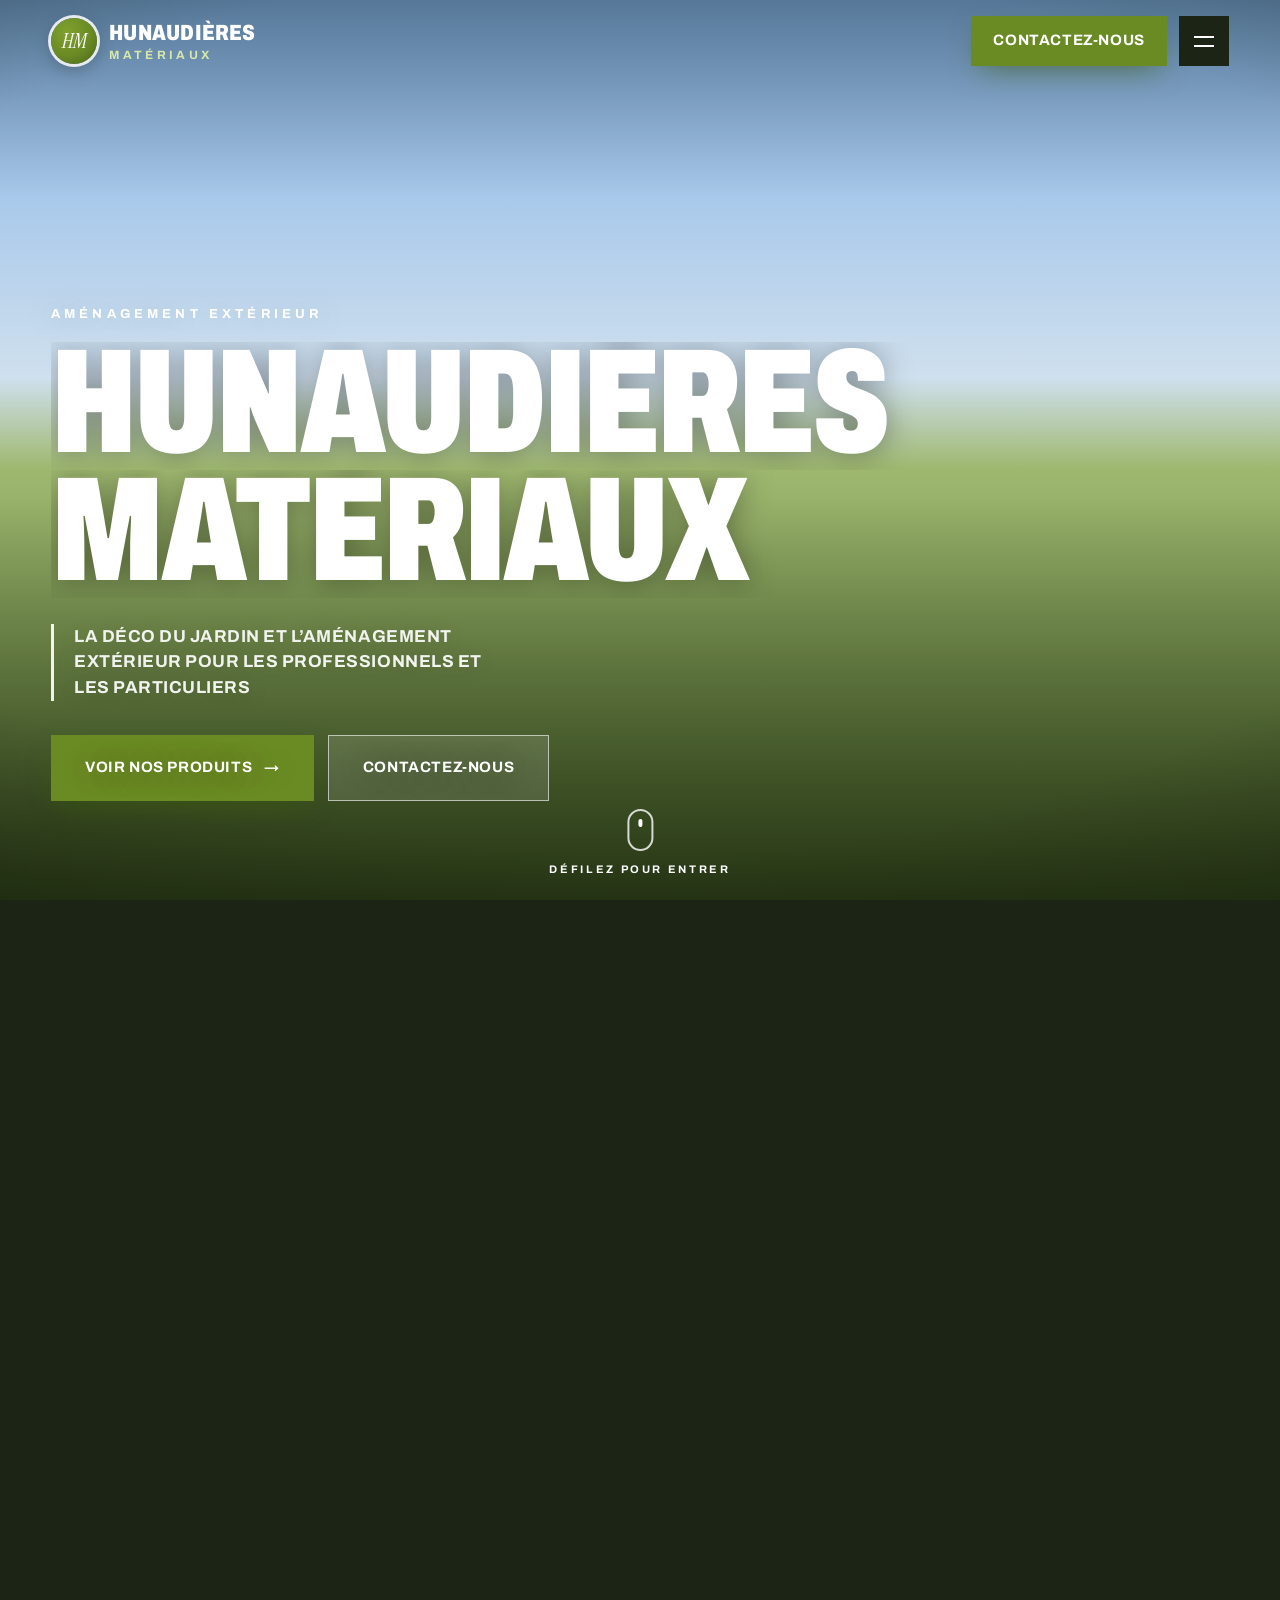
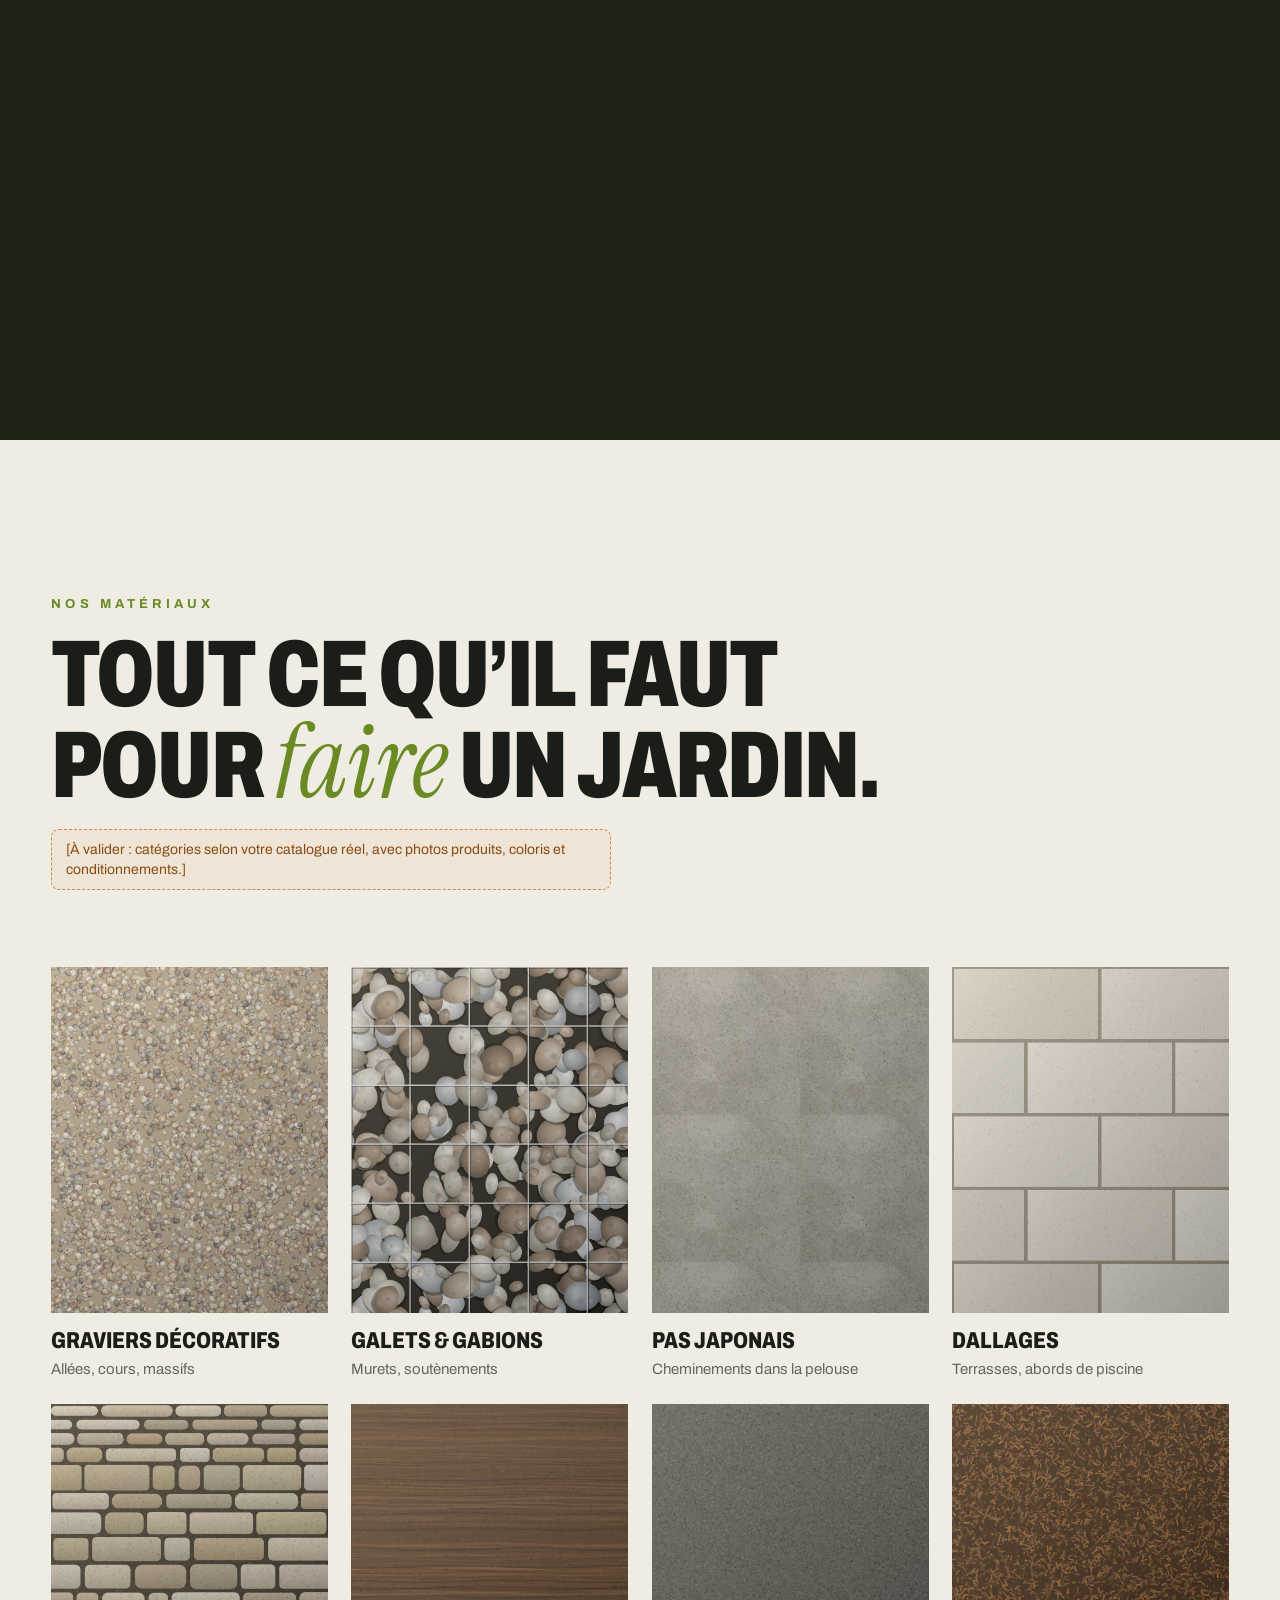
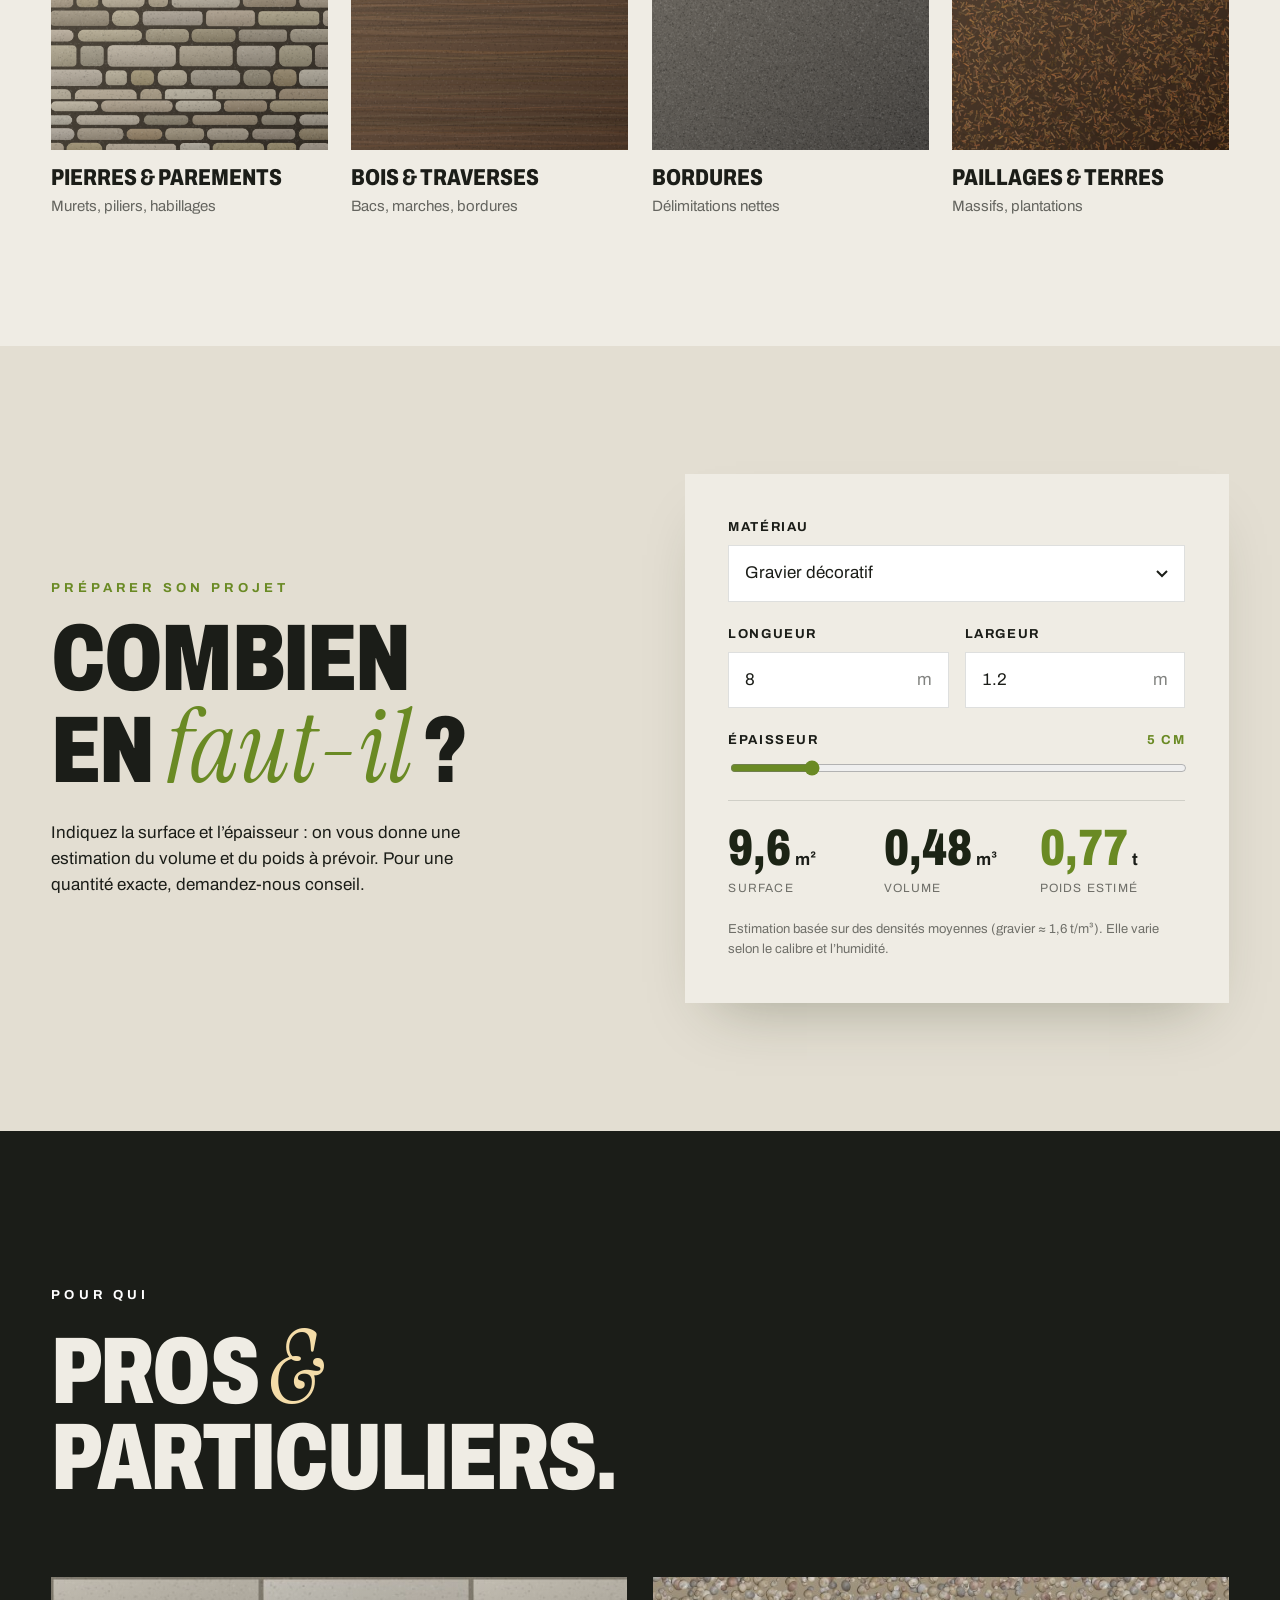
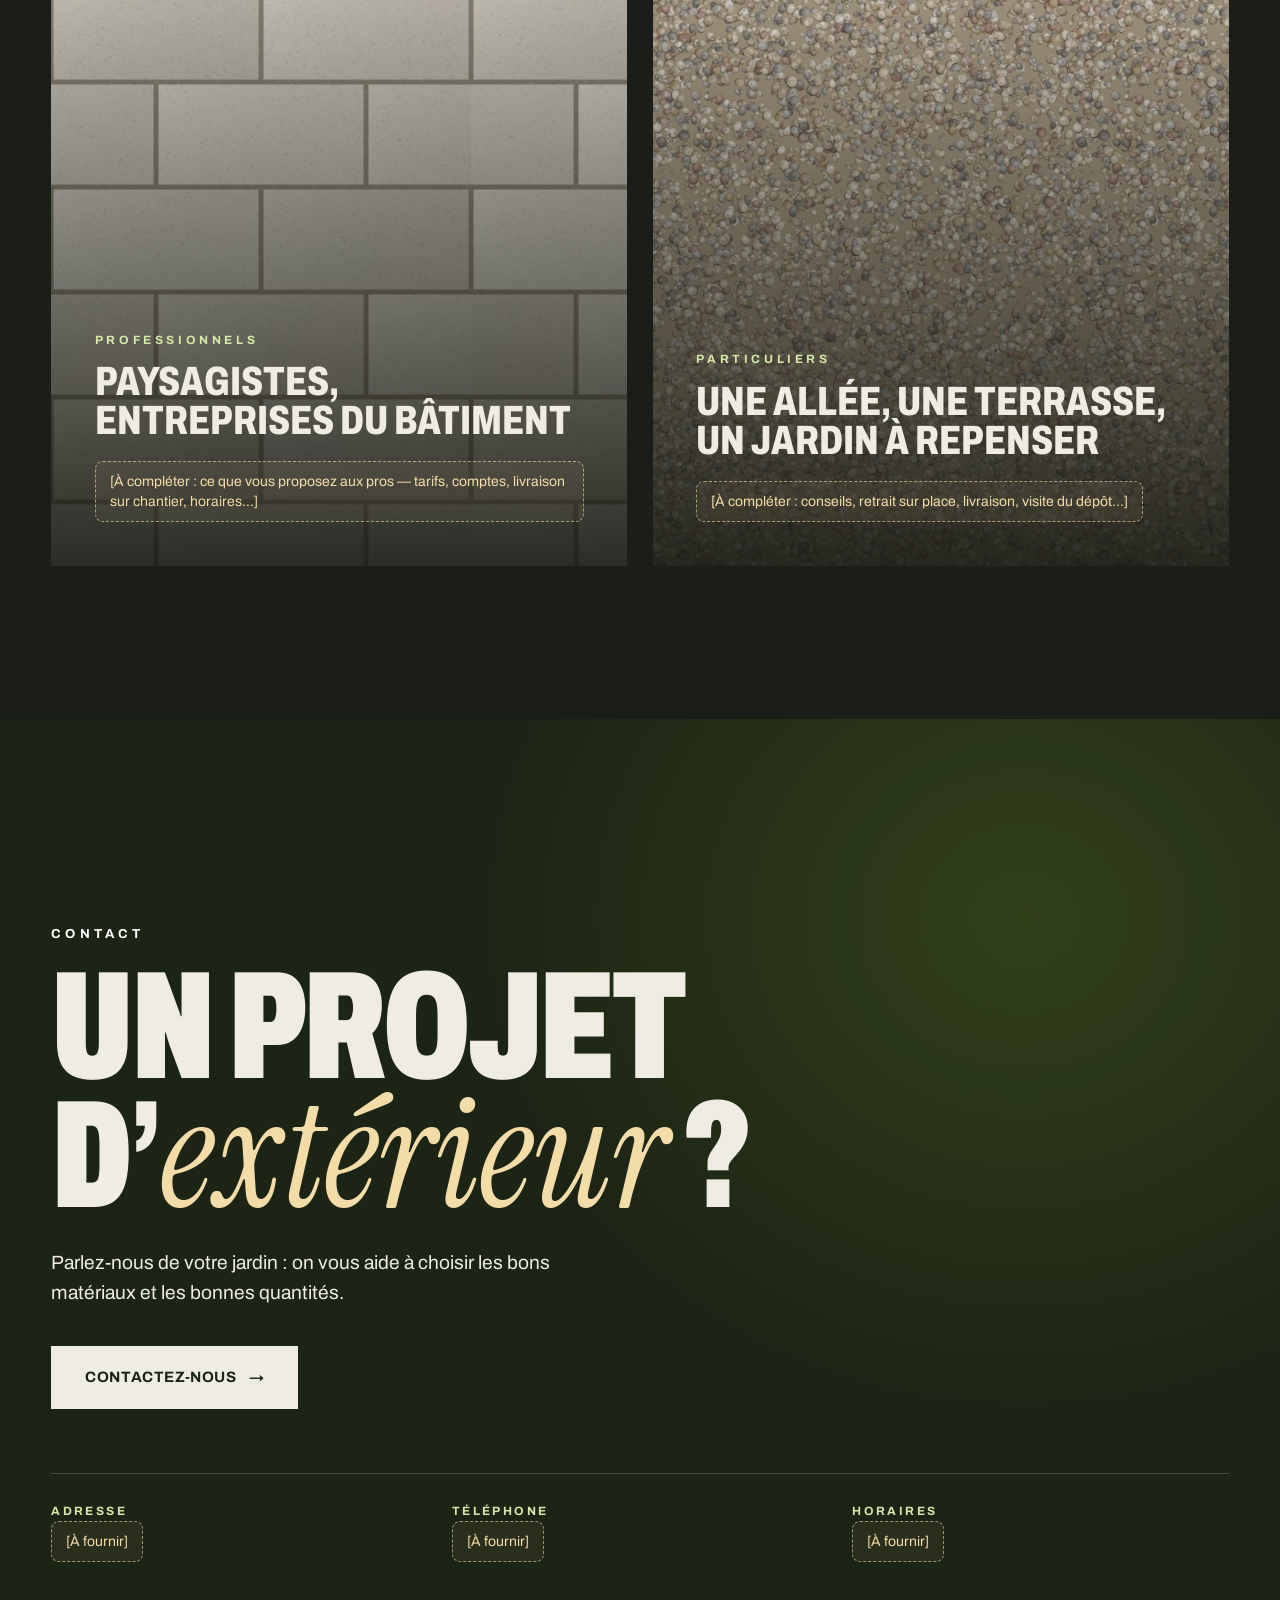
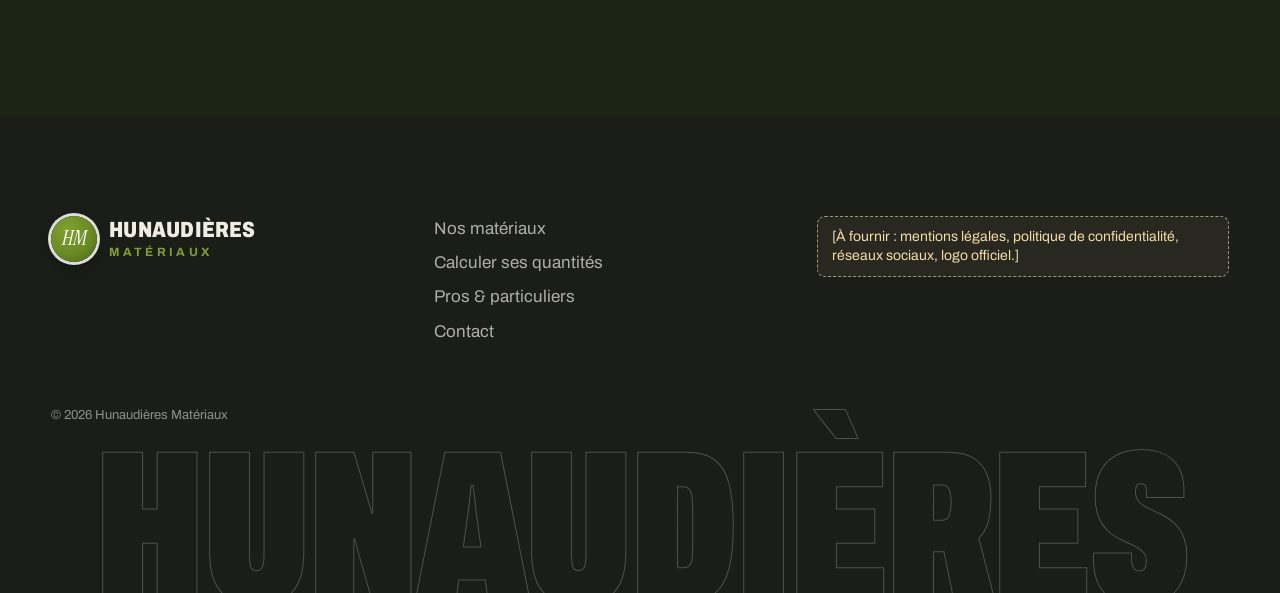
==== hunaudieres/index.html @ 4d4700d2 "Site Hunaudières Matériaux : jardin 3D que l'on traverse au défilement Page d'accueil statique avec " ====
<!doctype html>
<html lang="fr">
<head>
  <meta charset="utf-8">
  <meta name="viewport" content="width=device-width, initial-scale=1">
  <title>Hunaudières Matériaux — Déco du jardin et aménagement extérieur</title>
  <meta name="description" content="Hunaudières Matériaux : la déco du jardin et l’aménagement extérieur pour les professionnels et les particuliers.">
  <meta name="theme-color" content="#1c2415">
  <link rel="preconnect" href="https://fonts.googleapis.com">
  <link rel="preconnect" href="https://fonts.gstatic.com" crossorigin>
  <link href="https://fonts.googleapis.com/css2?family=Archivo:wdth,wght@62..125,300..900&family=Instrument+Serif:ital@0;1&display=swap" rel="stylesheet">
  <link rel="stylesheet" href="assets/css/style.css">
  <script>document.documentElement.classList.add("js")</script>
</head>
<body>
  <a class="skip" href="#produits">Aller au contenu</a>

  <!-- ============ EN-TÊTE ============ -->
  <header class="header" data-header>
    <a class="brand" href="#top" aria-label="Hunaudières Matériaux, accueil">
      <span class="brand-mono" aria-hidden="true">HM</span>
      <span class="brand-text"><strong>Hunaudières</strong><span>Matériaux</span></span>
    </a>
    <div class="header-actions">
      <a class="btn btn-green header-cta" href="#contact">Contactez-nous</a>
      <button class="burger" aria-expanded="false" aria-controls="menu" data-burger>
        <span></span><span></span><span class="sr-only">Menu</span>
      </button>
    </div>
  </header>

  <nav class="menu" id="menu" aria-label="Menu principal" data-menu>
    <ol>
      <li><a href="#top"><span>01</span>Le jardin</a></li>
      <li><a href="#produits"><span>02</span>Nos matériaux</a></li>
      <li><a href="#calcul"><span>03</span>Calculer ses quantités</a></li>
      <li><a href="#pour-qui"><span>04</span>Pros &amp; particuliers</a></li>
      <li><a href="#contact"><span>05</span>Contact</a></li>
    </ol>
  </nav>

  <main>
    <!-- ============ LE JARDIN (défilement = on avance dans l'image) ============ -->
    <section class="journey" id="top" data-journey>
      <div class="journey-sticky">
        <canvas class="garden" data-garden aria-label="Jardin en 3D : une allée en pas japonais traverse une haie, longe des gabions et mène à une terrasse en dallage."></canvas>
        <div class="garden-fallback" aria-hidden="true"></div>
        <div class="vignette" aria-hidden="true"></div>

        <!-- Accroche -->
        <div class="chapter chapter-hero" data-chapter data-from="0" data-to=".1">
          <p class="eyebrow">Aménagement extérieur</p>
          <h1 class="hero-title">
            <span class="ht-line"><span>Hunaudières</span></span>
            <span class="ht-line"><span>Matériaux</span></span>
          </h1>
          <p class="hero-sub">La déco du jardin et l’aménagement extérieur pour les professionnels et les particuliers</p>
          <div class="hero-actions">
            <a class="btn btn-green btn-lg" href="#produits">Voir nos produits <span aria-hidden="true">→</span></a>
            <a class="btn btn-glass btn-lg" href="#contact">Contactez-nous</a>
          </div>
        </div>

        <div class="chapter chapter-enter" data-chapter data-from=".13" data-to=".27" aria-hidden="true">
          <p class="enter-word">Entrez<em>dans le jardin</em></p>
        </div>

        <div class="chapter chapter-card" data-chapter data-from=".31" data-to=".43">
          <p class="chapter-num">01 — Sous vos pas</p>
          <h2>Pas japonais <em>&amp;</em> graviers</h2>
          <p>Une allée qui dessine le jardin, posée pierre après pierre sur un lit de gravier clair.</p>
        </div>

        <div class="chapter chapter-card chapter-right" data-chapter data-from=".47" data-to=".59">
          <p class="chapter-num">02 — Pour structurer</p>
          <h2>Gabions <em>&amp;</em> galets</h2>
          <p>Murets, soutènements, séparations : la pierre en cage, brute et graphique.</p>
        </div>

        <div class="chapter chapter-card" data-chapter data-from=".63" data-to=".75">
          <p class="chapter-num">03 — Pour la chaleur</p>
          <h2>Bois <em>&amp;</em> traverses</h2>
          <p>Bacs surélevés, marches, bordures : le bois apporte sa matière au végétal.</p>
        </div>

        <div class="chapter chapter-card chapter-right" data-chapter data-from=".78" data-to=".87">
          <p class="chapter-num">04 — Pour les finitions</p>
          <h2>Bordures <em>&amp;</em> délimitations</h2>
          <p>Des lignes nettes entre l’allée, la pelouse et les massifs.</p>
        </div>

        <div class="chapter chapter-final" data-chapter data-from=".91" data-to="1.01">
          <p class="chapter-num">05 — Pour recevoir</p>
          <h2>Dallages <em>&amp;</em> terrasses</h2>
          <p>De la première pierre à la dernière dalle, tout votre extérieur au même endroit.</p>
          <div class="hero-actions">
            <a class="btn btn-green btn-lg" href="#produits">Voir nos produits <span aria-hidden="true">→</span></a>
            <a class="btn btn-glass btn-lg" href="#contact">Contactez-nous</a>
          </div>
        </div>

        <!-- Repères de progression -->
        <div class="walk" aria-hidden="true">
          <div class="walk-meter"><span data-meters>0</span> m</div>
          <div class="walk-label">parcourus dans l’allée</div>
        </div>
        <ol class="rail" aria-hidden="true">
          <li data-rail=".05">Entrée</li>
          <li data-rail=".37">Allée</li>
          <li data-rail=".53">Gabions</li>
          <li data-rail=".69">Bois</li>
          <li data-rail=".83">Bordures</li>
          <li data-rail=".96">Terrasse</li>
        </ol>
        <div class="scroll-cue" data-cue aria-hidden="true"><span></span>Défilez pour entrer</div>
        <div class="loader" aria-hidden="true"><span class="brand-mono">HM</span></div>
      </div>
    </section>

    <!-- ============ PRODUITS ============ -->
    <section class="products" id="produits">
      <div class="wrap">
        <header class="section-head">
          <p class="eyebrow eyebrow-dark reveal">Nos matériaux</p>
          <h2 class="section-title reveal">Tout ce qu’il faut<br>pour <em>faire</em> un jardin.</h2>
          <p class="todo reveal">[À valider : catégories selon votre catalogue réel, avec photos produits, coloris et conditionnements.]</p>
        </header>

        <ul class="product-grid">
          <li class="product reveal"><canvas class="swatch" data-swatch="gravel" aria-hidden="true"></canvas><h3>Graviers décoratifs</h3><p>Allées, cours, massifs</p></li>
          <li class="product reveal"><canvas class="swatch" data-swatch="gabion" aria-hidden="true"></canvas><h3>Galets &amp; gabions</h3><p>Murets, soutènements</p></li>
          <li class="product reveal"><canvas class="swatch" data-swatch="slab" aria-hidden="true"></canvas><h3>Pas japonais</h3><p>Cheminements dans la pelouse</p></li>
          <li class="product reveal"><canvas class="swatch" data-swatch="pavers" aria-hidden="true"></canvas><h3>Dallages</h3><p>Terrasses, abords de piscine</p></li>
          <li class="product reveal"><canvas class="swatch" data-swatch="drystone" aria-hidden="true"></canvas><h3>Pierres &amp; parements</h3><p>Murets, piliers, habillages</p></li>
          <li class="product reveal"><canvas class="swatch" data-swatch="wood" aria-hidden="true"></canvas><h3>Bois &amp; traverses</h3><p>Bacs, marches, bordures</p></li>
          <li class="product reveal"><canvas class="swatch" data-swatch="edging" aria-hidden="true"></canvas><h3>Bordures</h3><p>Délimitations nettes</p></li>
          <li class="product reveal"><canvas class="swatch" data-swatch="mulch" aria-hidden="true"></canvas><h3>Paillages &amp; terres</h3><p>Massifs, plantations</p></li>
        </ul>
      </div>
    </section>

    <!-- ============ CALCUL DES QUANTITÉS ============ -->
    <section class="calc" id="calcul">
      <div class="wrap calc-grid">
        <div>
          <p class="eyebrow eyebrow-dark reveal">Préparer son projet</p>
          <h2 class="section-title reveal">Combien<br>en <em>faut-il</em> ?</h2>
          <p class="calc-intro reveal">Indiquez la surface et l’épaisseur : on vous donne une estimation du volume et du poids à prévoir. Pour une quantité exacte, demandez-nous conseil.</p>
        </div>

        <form class="calc-form reveal" data-calc novalidate>
          <div class="field">
            <label for="calc-mat">Matériau</label>
            <select id="calc-mat" name="mat">
              <option value="1.6" data-thick="5">Gravier décoratif</option>
              <option value="1.7" data-thick="6">Galets</option>
              <option value="1.4" data-thick="10">Terre végétale</option>
              <option value="0.35" data-thick="7">Paillage (écorces)</option>
            </select>
          </div>
          <div class="field-row">
            <div class="field">
              <label for="calc-l">Longueur</label>
              <div class="input-unit"><input id="calc-l" name="l" type="number" inputmode="decimal" min="0" step="0.1" value="8"><span>m</span></div>
            </div>
            <div class="field">
              <label for="calc-w">Largeur</label>
              <div class="input-unit"><input id="calc-w" name="w" type="number" inputmode="decimal" min="0" step="0.1" value="1.2"><span>m</span></div>
            </div>
          </div>
          <div class="field">
            <label for="calc-t">Épaisseur <output data-thick-out>5 cm</output></label>
            <input id="calc-t" name="t" type="range" min="2" max="20" step="1" value="5">
          </div>

          <div class="calc-result" aria-live="polite">
            <div><span class="res-num" data-res-area>9,6</span><span class="res-unit">m²</span><span class="res-label">surface</span></div>
            <div><span class="res-num" data-res-vol>0,48</span><span class="res-unit">m³</span><span class="res-label">volume</span></div>
            <div><span class="res-num" data-res-weight>0,77</span><span class="res-unit">t</span><span class="res-label">poids estimé</span></div>
          </div>
          <p class="calc-note">Estimation basée sur des densités moyennes (gravier ≈ 1,6 t/m³). Elle varie selon le calibre et l’humidité.</p>
        </form>
      </div>
    </section>

    <!-- ============ POUR QUI ============ -->
    <section class="audience" id="pour-qui">
      <div class="wrap">
        <header class="section-head">
          <p class="eyebrow reveal">Pour qui</p>
          <h2 class="section-title reveal">Pros <em>&amp;</em><br>particuliers.</h2>
        </header>
        <div class="audience-grid">
          <article class="aud reveal">
            <div class="aud-visual" data-swatch-bg="pavers" aria-hidden="true"></div>
            <div class="aud-body">
              <p class="chapter-num">Professionnels</p>
              <h3>Paysagistes, entreprises du bâtiment</h3>
              <p class="todo todo-light">[À compléter : ce que vous proposez aux pros — tarifs, comptes, livraison sur chantier, horaires…]</p>
            </div>
          </article>
          <article class="aud reveal">
            <div class="aud-visual" data-swatch-bg="gravel" aria-hidden="true"></div>
            <div class="aud-body">
              <p class="chapter-num">Particuliers</p>
              <h3>Une allée, une terrasse, un jardin à repenser</h3>
              <p class="todo todo-light">[À compléter : conseils, retrait sur place, livraison, visite du dépôt…]</p>
            </div>
          </article>
        </div>
      </div>
    </section>

    <!-- ============ CONTACT ============ -->
    <section class="contact" id="contact">
      <div class="wrap contact-inner">
        <p class="eyebrow reveal">Contact</p>
        <h2 class="contact-title reveal">Un projet<br>d’<em>extérieur</em> ?</h2>
        <p class="contact-lead reveal">Parlez-nous de votre jardin : on vous aide à choisir les bons matériaux et les bonnes quantités.</p>
        <div class="contact-actions reveal">
          <!-- TODO : remplacer href="#" par le téléphone (tel:), l'e-mail (mailto:) ou la page de contact -->
          <a class="btn btn-light btn-lg" href="#" data-todo-link>Contactez-nous <span aria-hidden="true">→</span></a>
        </div>
        <dl class="contact-facts reveal">
          <div><dt>Adresse</dt><dd class="todo todo-light">[À fournir]</dd></div>
          <div><dt>Téléphone</dt><dd class="todo todo-light">[À fournir]</dd></div>
          <div><dt>Horaires</dt><dd class="todo todo-light">[À fournir]</dd></div>
        </dl>
      </div>
    </section>
  </main>

  <footer class="footer">
    <div class="wrap footer-grid">
      <a class="brand brand-footer" href="#top">
        <span class="brand-mono" aria-hidden="true">HM</span>
        <span class="brand-text"><strong>Hunaudières</strong><span>Matériaux</span></span>
      </a>
      <nav class="footer-nav" aria-label="Pied de page">
        <a href="#produits">Nos matériaux</a>
        <a href="#calcul">Calculer ses quantités</a>
        <a href="#pour-qui">Pros &amp; particuliers</a>
        <a href="#contact">Contact</a>
      </nav>
      <p class="todo todo-light">[À fournir : mentions légales, politique de confidentialité, réseaux sociaux, logo officiel.]</p>
    </div>
    <div class="wrap footer-bottom">
      <span>© <span data-year>2026</span> Hunaudières Matériaux</span>
    </div>
    <p class="footer-word" aria-hidden="true">Hunaudières</p>
  </footer>

  <script src="assets/vendor/three.min.js"></script>
  <script src="assets/js/textures.js"></script>
  <script src="assets/js/garden.js"></script>
  <script src="assets/js/main.js"></script>
</body>
</html>
---- hunaudieres/assets/css/style.css ----
/* ==========================================================================
   Hunaudières Matériaux — feuille de style
   Mise en page : un jardin 3D plein écran que l'on traverse au défilement,
   puis des sections « pierre » claires et une section contact vert sombre.
   ========================================================================== */

:root {
  --moss: #6a8a24;        /* vert de la marque */
  --moss-hi: #7fa12e;
  --moss-deep: #1c2415;   /* vert presque noir */
  --stone: #efece4;       /* fond pierre claire */
  --stone-2: #e3ded2;
  --sand: #cdbf9f;
  --ink: #1b1d18;
  --sun: #f4dca8;         /* accent chaud sur fond sombre */
  --line: rgba(27, 29, 24, .14);
  --line-light: rgba(239, 236, 228, .2);

  --display: "Archivo", "Arial Narrow", "Helvetica Neue", Arial, sans-serif;
  --serif: "Instrument Serif", Georgia, "Times New Roman", serif;
  --body: "Archivo", "Helvetica Neue", Arial, sans-serif;

  --gutter: clamp(16px, 4vw, 64px);
  --max: 1400px;
  --ease: cubic-bezier(.2, .7, .1, 1);
  color-scheme: light;
}

*, *::before, *::after { box-sizing: border-box; }
html { scroll-behavior: smooth; -webkit-text-size-adjust: 100%; }
body {
  margin: 0; background: var(--stone); color: var(--ink);
  font-family: var(--body); font-size: 17px; line-height: 1.55;
  -webkit-font-smoothing: antialiased; overflow-x: hidden;
}
a { color: inherit; text-decoration: none; }
h1, h2, h3, p { margin: 0; }
h1, h2, h3 { font-weight: 800; text-wrap: balance; }
ol, ul { list-style: none; margin: 0; padding: 0; }
canvas { display: block; }
:focus-visible { outline: 2px solid var(--moss-hi); outline-offset: 3px; }

.sr-only, .skip:not(:focus) { position: absolute; width: 1px; height: 1px; overflow: hidden; clip: rect(0 0 0 0); white-space: nowrap; }
.skip:focus { position: fixed; top: 12px; left: 12px; z-index: 200; background: #fff; padding: 10px 16px; }

.wrap { width: 100%; max-width: var(--max); margin-inline: auto; padding-inline: var(--gutter); }

em { font-family: var(--serif); font-style: italic; font-weight: 400; letter-spacing: 0; }

.eyebrow {
  font-size: 13px; font-weight: 700; letter-spacing: .32em; text-transform: uppercase;
  margin-bottom: 18px; color: #fff;
}
.eyebrow-dark { color: var(--moss); }

.section-title {
  font-family: var(--display); font-stretch: 72%; font-weight: 850;
  font-size: clamp(46px, 7.4vw, 118px); line-height: .9; letter-spacing: -.02em; text-transform: uppercase;
}
.section-title em { text-transform: none; color: var(--moss); font-size: 1.08em; }

/* Marqueurs de contenu manquant (à supprimer une fois remplis) */
.todo {
  display: inline-block; margin-top: 20px; padding: 10px 14px; max-width: 560px;
  font-size: 14px; line-height: 1.4; color: #8a4b12;
  border: 1px dashed rgba(190, 110, 30, .75); border-radius: 8px; background: rgba(230, 150, 60, .08);
}
.todo-light { color: var(--sun); border-color: rgba(244, 220, 168, .6); background: rgba(244, 220, 168, .06); }

/* ---------- Boutons ---------- */
.btn {
  display: inline-flex; align-items: center; justify-content: center; gap: 12px;
  padding: 14px 24px; font-weight: 700; font-size: 15px; letter-spacing: .04em; text-transform: uppercase;
  transition: background .3s, color .3s, transform .4s var(--ease), box-shadow .3s;
}
.btn span { transition: transform .4s var(--ease); }
.btn:hover span { transform: translateX(5px); }
.btn-lg { padding: 20px 34px; }
.btn-green { background: var(--moss); color: #fff; box-shadow: 0 10px 30px -10px rgba(60, 90, 10, .7); }
.btn-green:hover { background: var(--moss-hi); }
.btn-glass { color: #fff; border: 1px solid rgba(255, 255, 255, .6); background: rgba(255, 255, 255, .12); backdrop-filter: blur(10px); -webkit-backdrop-filter: blur(10px); }
.btn-glass:hover { background: rgba(255, 255, 255, .25); }
.btn-light { background: var(--stone); color: var(--moss-deep); }
.btn-light:hover { background: #fff; }

/* ---------- En-tête ---------- */
.header {
  position: fixed; top: 0; left: 0; right: 0; z-index: 60;
  display: flex; align-items: center; justify-content: space-between; gap: 16px;
  padding: calc(16px + env(safe-area-inset-top, 0px)) var(--gutter) 16px;
  color: #fff; transition: background .4s, color .4s, padding .4s, box-shadow .4s;
}
.header.is-solid { background: rgba(255, 255, 255, .94); color: var(--ink); backdrop-filter: blur(12px); -webkit-backdrop-filter: blur(12px); box-shadow: 0 1px 0 var(--line); padding-block: 10px; }
.brand { display: inline-flex; align-items: center; gap: 12px; }
.brand-mono {
  display: inline-grid; place-items: center; width: 46px; height: 46px; border-radius: 50%;
  font-family: var(--serif); font-style: italic; font-size: 21px; color: #fff;
  background: radial-gradient(circle at 35% 30%, var(--moss-hi), var(--moss) 55%, #4a6517);
  box-shadow: 0 0 0 3px rgba(255, 255, 255, .85), 0 6px 18px rgba(0, 0, 0, .25);
}
.brand-text { display: flex; flex-direction: column; line-height: 1; }
.brand-text strong { font-family: var(--display); font-stretch: 80%; font-size: 22px; font-weight: 850; text-transform: uppercase; letter-spacing: .01em; }
.brand-text span { margin-top: 5px; font-size: 12px; font-weight: 700; letter-spacing: .28em; text-transform: uppercase; color: var(--moss-hi); }
.header:not(.is-solid) .brand-text span { color: #d6e8a8; }
.header-actions { display: flex; align-items: center; gap: 12px; }
.header-cta { padding: 13px 22px; }
.burger {
  width: 50px; height: 50px; display: grid; place-content: center; gap: 7px; cursor: pointer;
  background: var(--moss-deep); color: #fff; border: 0; position: relative; z-index: 2;
}
.burger > span:not(.sr-only) { width: 20px; height: 2px; background: currentColor; transition: transform .4s var(--ease); }
.burger[aria-expanded="true"] > span:nth-child(1) { transform: translateY(4.5px) rotate(45deg); }
.burger[aria-expanded="true"] > span:nth-child(2) { transform: translateY(-4.5px) rotate(-45deg); }
@media (max-width: 640px) {
  .header-cta { display: none; }
  .brand-mono { width: 40px; height: 40px; font-size: 18px; }
  .brand-text strong { font-size: 19px; }
}

.menu {
  position: fixed; inset: 0; z-index: 55; background: var(--moss-deep); color: var(--stone);
  display: flex; align-items: center; padding: 100px var(--gutter) 40px;
  clip-path: circle(0 at calc(100% - 60px) 40px); visibility: hidden;
  transition: clip-path .8s var(--ease), visibility 0s .8s;
}
.menu.is-open { clip-path: circle(150% at calc(100% - 60px) 40px); visibility: visible; transition: clip-path .9s var(--ease); }
.menu ol { display: grid; gap: 6px; }
.menu a {
  display: flex; align-items: baseline; gap: 18px;
  font-family: var(--display); font-stretch: 70%; font-weight: 850; text-transform: uppercase;
  font-size: clamp(40px, 8vw, 96px); line-height: 1; transition: color .3s, transform .5s var(--ease);
}
.menu a span { font-family: var(--body); font-stretch: 100%; font-size: 14px; font-weight: 600; color: var(--moss-hi); }
.menu a:hover { color: var(--sun); transform: translateX(12px); }

/* ---------- Le jardin ---------- */
.journey { position: relative; height: 760vh; background: var(--moss-deep); }
.journey-sticky { position: sticky; top: 0; height: 100vh; height: 100svh; overflow: hidden; }
.garden { position: absolute; inset: 0; width: 100%; height: 100%; }
.garden-fallback {
  position: absolute; inset: 0; z-index: -1;
  background: linear-gradient(180deg, #7fb0e6 0%, #cfe0ee 42%, #9fb870 52%, #4f6e2a 100%);
}
.vignette {
  position: absolute; inset: 0; pointer-events: none;
  background:
    radial-gradient(120% 90% at 50% 45%, transparent 55%, rgba(12, 18, 8, .55) 100%),
    linear-gradient(180deg, rgba(10, 15, 6, .35) 0%, transparent 22%, transparent 55%, rgba(10, 15, 6, .6) 100%);
}

.loader {
  position: absolute; inset: 0; display: grid; place-items: center; background: var(--moss-deep);
  transition: opacity 1.2s var(--ease) .2s, visibility 0s 1.4s;
}
.loader .brand-mono { width: 64px; height: 64px; font-size: 28px; animation: pulse 1.4s ease-in-out infinite; }
@keyframes pulse { 50% { transform: scale(.9); opacity: .7; } }
.garden-ready .loader, .no-webgl .loader { opacity: 0; visibility: hidden; }

.chapter {
  position: absolute; z-index: 3; color: #fff;
  opacity: var(--o, 0); transform: translateY(calc((1 - var(--o, 0)) * 40px));
  pointer-events: none; will-change: opacity, transform;
}
.chapter.is-on { pointer-events: auto; }
.chapter h2 {
  font-family: var(--display); font-stretch: 72%; font-weight: 850; text-transform: uppercase; overflow-wrap: anywhere;
  font-size: clamp(36px, 4.6vw, 74px); line-height: .92; letter-spacing: -.01em;
}
.chapter h2 em { text-transform: none; color: var(--sun); }
.chapter p:not(.chapter-num):not(.eyebrow):not(.enter-word) { margin-top: 18px; max-width: 38ch; font-size: clamp(16px, 1.3vw, 19px); opacity: .92; }
.chapter-num { font-size: 12px; font-weight: 700; letter-spacing: .3em; text-transform: uppercase; color: #d6e8a8; margin-bottom: 14px; }

.chapter-hero { left: var(--gutter); right: var(--gutter); bottom: clamp(40px, 11vh, 120px); text-shadow: 0 2px 30px rgba(0, 0, 0, .35); }
.hero-title {
  font-family: var(--display); font-stretch: 70%; font-weight: 900; text-transform: uppercase;
  font-size: clamp(44px, 11.6vw, 210px); line-height: .82; letter-spacing: -.02em;
}
.ht-line { display: block; overflow: hidden; padding-bottom: .04em; }
.ht-line > span { display: inline-block; transform: translateY(110%); }
.garden-ready .ht-line > span, .no-webgl .ht-line > span { animation: rise 1.3s var(--ease) forwards; }
.garden-ready .ht-line:nth-child(2) > span { animation-delay: .12s; }
@keyframes rise { to { transform: none; } }
.hero-sub {
  margin-top: 26px !important; max-width: 44ch !important; padding-left: 20px; border-left: 3px solid #fff;
  font-weight: 700; text-transform: uppercase; letter-spacing: .03em; font-size: clamp(15px, 1.35vw, 19px) !important; line-height: 1.5;
}
.hero-actions { display: flex; flex-wrap: wrap; gap: 14px; margin-top: 34px; }

.chapter-enter { inset: 0; display: grid; place-items: center; text-align: center; }
.enter-word {
  font-family: var(--display); font-stretch: 62%; font-weight: 900; text-transform: uppercase;
  font-size: clamp(90px, 22vw, 380px); line-height: .8; letter-spacing: -.02em;
  transform: scale(calc(.85 + var(--o, 0) * .15));
  text-shadow: 0 10px 60px rgba(0, 0, 0, .35);
}
.enter-word em { display: block; text-transform: none; font-size: .28em; color: var(--sun); margin-top: .1em; }

.chapter-card {
  left: var(--gutter); bottom: clamp(40px, 12vh, 130px); max-width: min(560px, calc(100% - 2 * var(--gutter)));
  padding: clamp(24px, 3vw, 40px); background: rgba(20, 28, 14, .42);
  backdrop-filter: blur(16px) saturate(1.2); -webkit-backdrop-filter: blur(16px) saturate(1.2);
  border: 1px solid rgba(255, 255, 255, .16);
}
.chapter-right { left: auto; right: calc(var(--gutter) + 150px); }
.chapter-final { left: var(--gutter); right: var(--gutter); bottom: clamp(40px, 11vh, 120px); text-shadow: 0 2px 30px rgba(0, 0, 0, .4); }
.chapter-final h2 { font-size: clamp(54px, 9vw, 150px); }

.walk { position: absolute; left: var(--gutter); top: calc(120px + env(safe-area-inset-top, 0px)); z-index: 3; color: #fff; opacity: var(--wo, 0); transition: opacity .6s; }
.walk-meter { font-family: var(--display); font-stretch: 70%; font-weight: 800; font-size: 44px; line-height: 1; font-variant-numeric: tabular-nums; }
.walk-label { font-size: 12px; letter-spacing: .12em; text-transform: uppercase; opacity: .75; margin-top: 6px; }

.rail { position: absolute; right: var(--gutter); top: 50%; transform: translateY(-50%); z-index: 3; opacity: var(--wo, 0); transition: opacity .6s; display: grid; gap: 14px; color: #fff; text-align: right; }
.rail li { font-size: 12px; font-weight: 600; letter-spacing: .14em; text-transform: uppercase; opacity: .45; transition: opacity .4s, transform .5s var(--ease); display: flex; align-items: center; justify-content: flex-end; gap: 10px; }
.rail li::after { content: ""; width: 14px; height: 2px; background: currentColor; transition: width .5s var(--ease); }
.rail li.is-on { opacity: 1; }
.rail li.is-on::after { width: 34px; background: var(--moss-hi); }

.scroll-cue { position: absolute; left: 50%; bottom: 22px; transform: translateX(-50%); z-index: 3; color: #fff; display: flex; flex-direction: column; align-items: center; gap: 10px; font-size: 11px; font-weight: 700; letter-spacing: .24em; text-transform: uppercase; transition: opacity .5s; }
.scroll-cue span { width: 26px; height: 42px; border: 2px solid rgba(255, 255, 255, .8); border-radius: 14px; position: relative; }
.scroll-cue span::after { content: ""; position: absolute; left: 50%; top: 8px; width: 4px; height: 8px; margin-left: -2px; border-radius: 2px; background: #fff; animation: wheel 1.6s var(--ease) infinite; }
@keyframes wheel { 60% { transform: translateY(12px); opacity: 0; } 100% { opacity: 0; } }
.scroll-cue.is-hidden { opacity: 0; }

@media (max-width: 820px) {
  .journey { height: 640vh; }
  .rail { display: none; }
  .walk-meter { font-size: 32px; }
  .chapter-right { left: var(--gutter); right: auto; }
  .chapter-card { bottom: 60px; }
  .scroll-cue { display: none; }
}

/* ---------- Produits ---------- */
.products { padding: clamp(96px, 12vw, 180px) 0 clamp(80px, 10vw, 140px); }
.section-head { margin-bottom: clamp(44px, 6vw, 80px); }
.product-grid { display: grid; grid-template-columns: repeat(4, minmax(0, 1fr)); gap: clamp(14px, 1.8vw, 26px); }
.product { min-width: 0; }
.swatch { width: 100%; aspect-ratio: 4 / 5; max-width: 100%; background: var(--stone-2); transition: filter .6s, box-shadow .6s; }
.product h3 { margin-top: 16px; font-family: var(--display); font-stretch: 78%; font-size: clamp(20px, 1.8vw, 26px); text-transform: uppercase; line-height: 1.05; }
.product p { margin-top: 4px; font-size: 15px; opacity: .65; }
.product:hover .swatch { filter: saturate(1.2) brightness(1.05); box-shadow: 0 24px 40px -24px rgba(40, 50, 20, .6); }
@media (max-width: 960px) { .product-grid { grid-template-columns: repeat(2, minmax(0, 1fr)); } }

/* ---------- Calcul ---------- */
.calc { padding: clamp(80px, 10vw, 150px) 0; background: var(--stone-2); }
.calc-grid { display: grid; grid-template-columns: 1fr 1fr; gap: clamp(40px, 7vw, 110px); align-items: center; }
.calc-grid > * { min-width: 0; }
.calc-intro { margin-top: 26px; max-width: 44ch; opacity: .8; }
.calc-form { background: var(--stone); padding: clamp(24px, 3.4vw, 48px); display: grid; grid-template-columns: minmax(0, 1fr); gap: 22px; box-shadow: 0 30px 60px -30px rgba(40, 50, 20, .35); }
.field { display: grid; gap: 8px; min-width: 0; }
.field-row { display: grid; grid-template-columns: repeat(2, minmax(0, 1fr)); gap: 16px; }
.field label { font-size: 13px; font-weight: 700; letter-spacing: .12em; text-transform: uppercase; display: flex; justify-content: space-between; }
.field output { color: var(--moss); font-variant-numeric: tabular-nums; }
.field select, .input-unit {
  width: 100%; border: 1px solid var(--line); background: #fff; font: inherit; font-size: 17px; color: var(--ink);
}
.field select { padding: 14px 16px; appearance: none; -webkit-appearance: none;
  background: #fff url("data:image/svg+xml;utf8,<svg xmlns='http://www.w3.org/2000/svg' width='12' height='8'><path d='M1 1l5 5 5-5' fill='none' stroke='%231b1d18' stroke-width='2'/></svg>") no-repeat right 16px center; }
.input-unit { display: flex; align-items: center; min-width: 0; }
.input-unit input { flex: 1 1 0; width: 0; min-width: 0; border: 0; padding: 14px 16px; font: inherit; background: transparent; color: inherit; font-variant-numeric: tabular-nums; }
.input-unit span { padding-right: 16px; opacity: .55; }
.field input[type="range"] { width: 100%; accent-color: var(--moss); }
.calc-result { display: grid; grid-template-columns: repeat(3, minmax(0, 1fr)); border-top: 1px solid var(--line); padding-top: 22px; gap: 10px; }
.calc-result > div { display: flex; flex-wrap: wrap; align-items: baseline; gap: 4px; }
.res-num { font-family: var(--display); font-stretch: 72%; font-weight: 850; font-size: clamp(36px, 4vw, 56px); line-height: 1; font-variant-numeric: tabular-nums; color: var(--moss-deep); }
.calc-result > div:last-child .res-num { color: var(--moss); }
.res-unit { font-weight: 700; }
.res-label { flex-basis: 100%; font-size: 12px; letter-spacing: .1em; text-transform: uppercase; opacity: .6; }
.calc-note { font-size: 13px; opacity: .6; }
@media (max-width: 860px) { .calc-grid { grid-template-columns: 1fr; } }

/* ---------- Pour qui ---------- */
.audience { padding: clamp(96px, 12vw, 170px) 0; background: var(--ink); color: var(--stone); }
.audience .section-title em { color: var(--sun); }
.audience-grid { display: grid; grid-template-columns: 1fr 1fr; gap: clamp(16px, 2vw, 28px); }
.aud { position: relative; min-height: clamp(380px, 46vw, 620px); display: flex; align-items: flex-end; overflow: hidden; isolation: isolate; }
.aud-visual { position: absolute; inset: 0; z-index: -1; background-size: 420px; transition: transform 1.6s var(--ease); }
.aud-visual::after { content: ""; position: absolute; inset: 0; background: linear-gradient(180deg, rgba(20, 22, 16, .1), rgba(20, 22, 16, .88)); }
.aud:hover .aud-visual { transform: scale(1.05); }
.aud-body { padding: clamp(24px, 3.4vw, 48px); }
.aud h3 { font-family: var(--display); font-stretch: 75%; font-size: clamp(30px, 3.2vw, 48px); text-transform: uppercase; line-height: .95; }
@media (max-width: 820px) { .audience-grid { grid-template-columns: 1fr; } }

/* ---------- Contact ---------- */
.contact { padding: clamp(110px, 16vw, 230px) 0 clamp(90px, 12vw, 170px); background: var(--moss-deep); color: var(--stone); position: relative; overflow: hidden; }
.contact::before { content: ""; position: absolute; inset: 0; opacity: .5; background: radial-gradient(60% 70% at 80% 20%, rgba(127, 161, 46, .45), transparent 70%); }
.contact-inner { position: relative; }
.contact-title {
  font-family: var(--display); font-stretch: 66%; font-weight: 900; text-transform: uppercase;
  font-size: clamp(64px, 12vw, 200px); line-height: .84; letter-spacing: -.02em;
}
.contact-title em { text-transform: none; color: var(--sun); }
.contact-lead { margin-top: 28px; max-width: 46ch; font-size: clamp(17px, 1.5vw, 21px); opacity: .85; }
.contact-actions { margin-top: 38px; }
.contact-facts { margin: 64px 0 0; display: grid; grid-template-columns: repeat(3, minmax(0, 1fr)); gap: 24px; border-top: 1px solid var(--line-light); padding-top: 28px; }
.contact-facts dt { font-size: 12px; font-weight: 700; letter-spacing: .2em; text-transform: uppercase; color: #d6e8a8; }
.contact-facts dd { margin: 0; }
@media (max-width: 720px) { .contact-facts { grid-template-columns: 1fr; } }

/* ---------- Pied de page ---------- */
.footer { background: var(--ink); color: var(--stone); padding-top: clamp(60px, 8vw, 100px); overflow: hidden; }
.footer-grid { display: grid; grid-template-columns: 1fr 1fr 1.2fr; gap: 40px; align-items: start; }
.footer-grid .todo { margin-top: 0; }
.brand-footer .brand-text span { color: var(--moss-hi); }
.footer-nav { display: grid; gap: 8px; }
.footer-nav a { opacity: .7; width: fit-content; }
.footer-nav a:hover { opacity: 1; color: #d6e8a8; }
.footer-bottom { margin-top: 60px; font-size: 13px; opacity: .55; }
.footer-word {
  font-family: var(--display); font-stretch: 62%; font-weight: 900; text-transform: uppercase;
  font-size: clamp(60px, 17vw, 300px); line-height: .78; letter-spacing: -.02em; text-align: center;
  color: transparent; -webkit-text-stroke: 1px rgba(239, 236, 228, .25); margin-top: 20px; margin-bottom: -.1em; white-space: nowrap;
}
@media (max-width: 820px) { .footer-grid { grid-template-columns: 1fr; } }

/* ---------- Apparitions ---------- */
.js .reveal { opacity: 0; transform: translateY(34px); transition: opacity 1s var(--ease), transform 1.1s var(--ease); }
.js .reveal.is-in { opacity: 1; transform: none; }
.product-grid .reveal:nth-child(4n+2) { transition-delay: .07s; }
.product-grid .reveal:nth-child(4n+3) { transition-delay: .14s; }
.product-grid .reveal:nth-child(4n+4) { transition-delay: .21s; }

/* ---------- Sans WebGL ou animations réduites ---------- */
.no-webgl .garden { display: none; }
.no-webgl .garden-fallback { z-index: 0; }

@media (prefers-reduced-motion: reduce) {
  html { scroll-behavior: auto; }
  *, *::before, *::after { animation-duration: .01ms !important; animation-iteration-count: 1 !important; transition-duration: .01ms !important; }
  .js .reveal { opacity: 1; transform: none; }
}
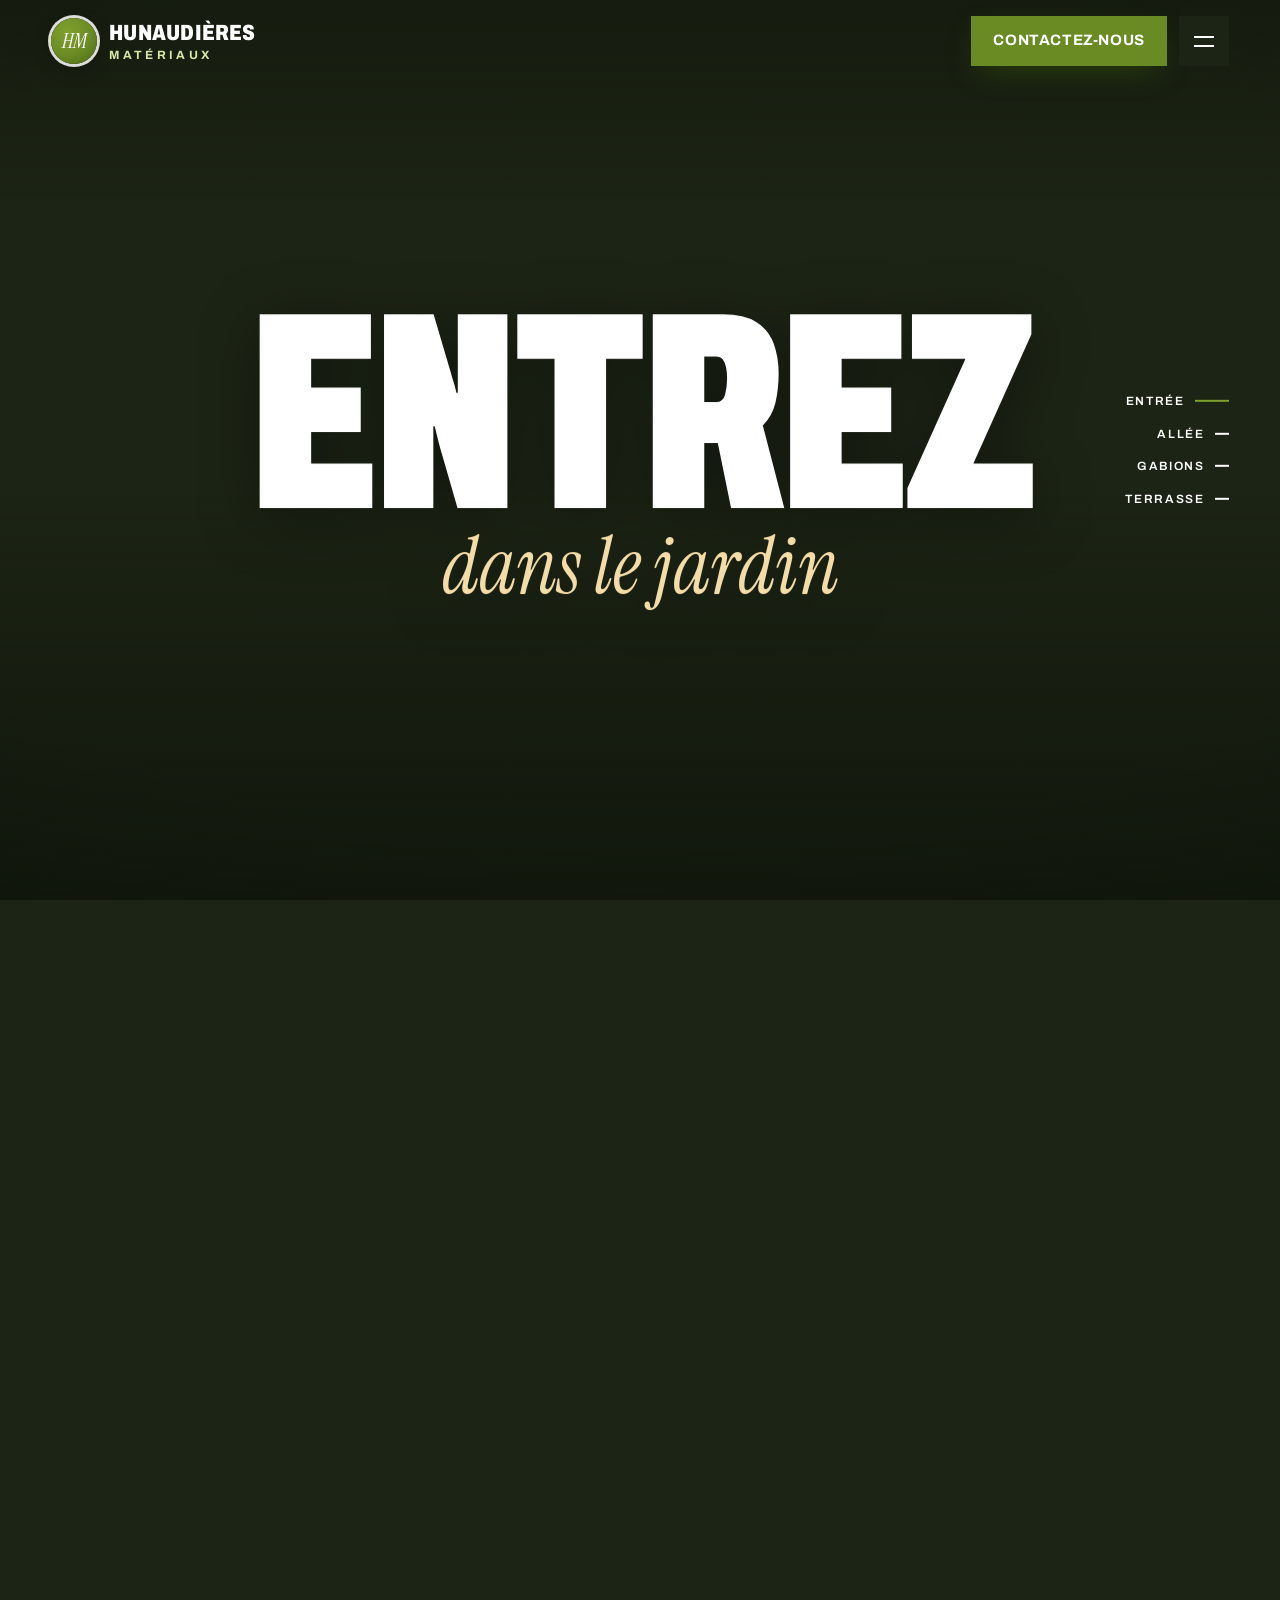
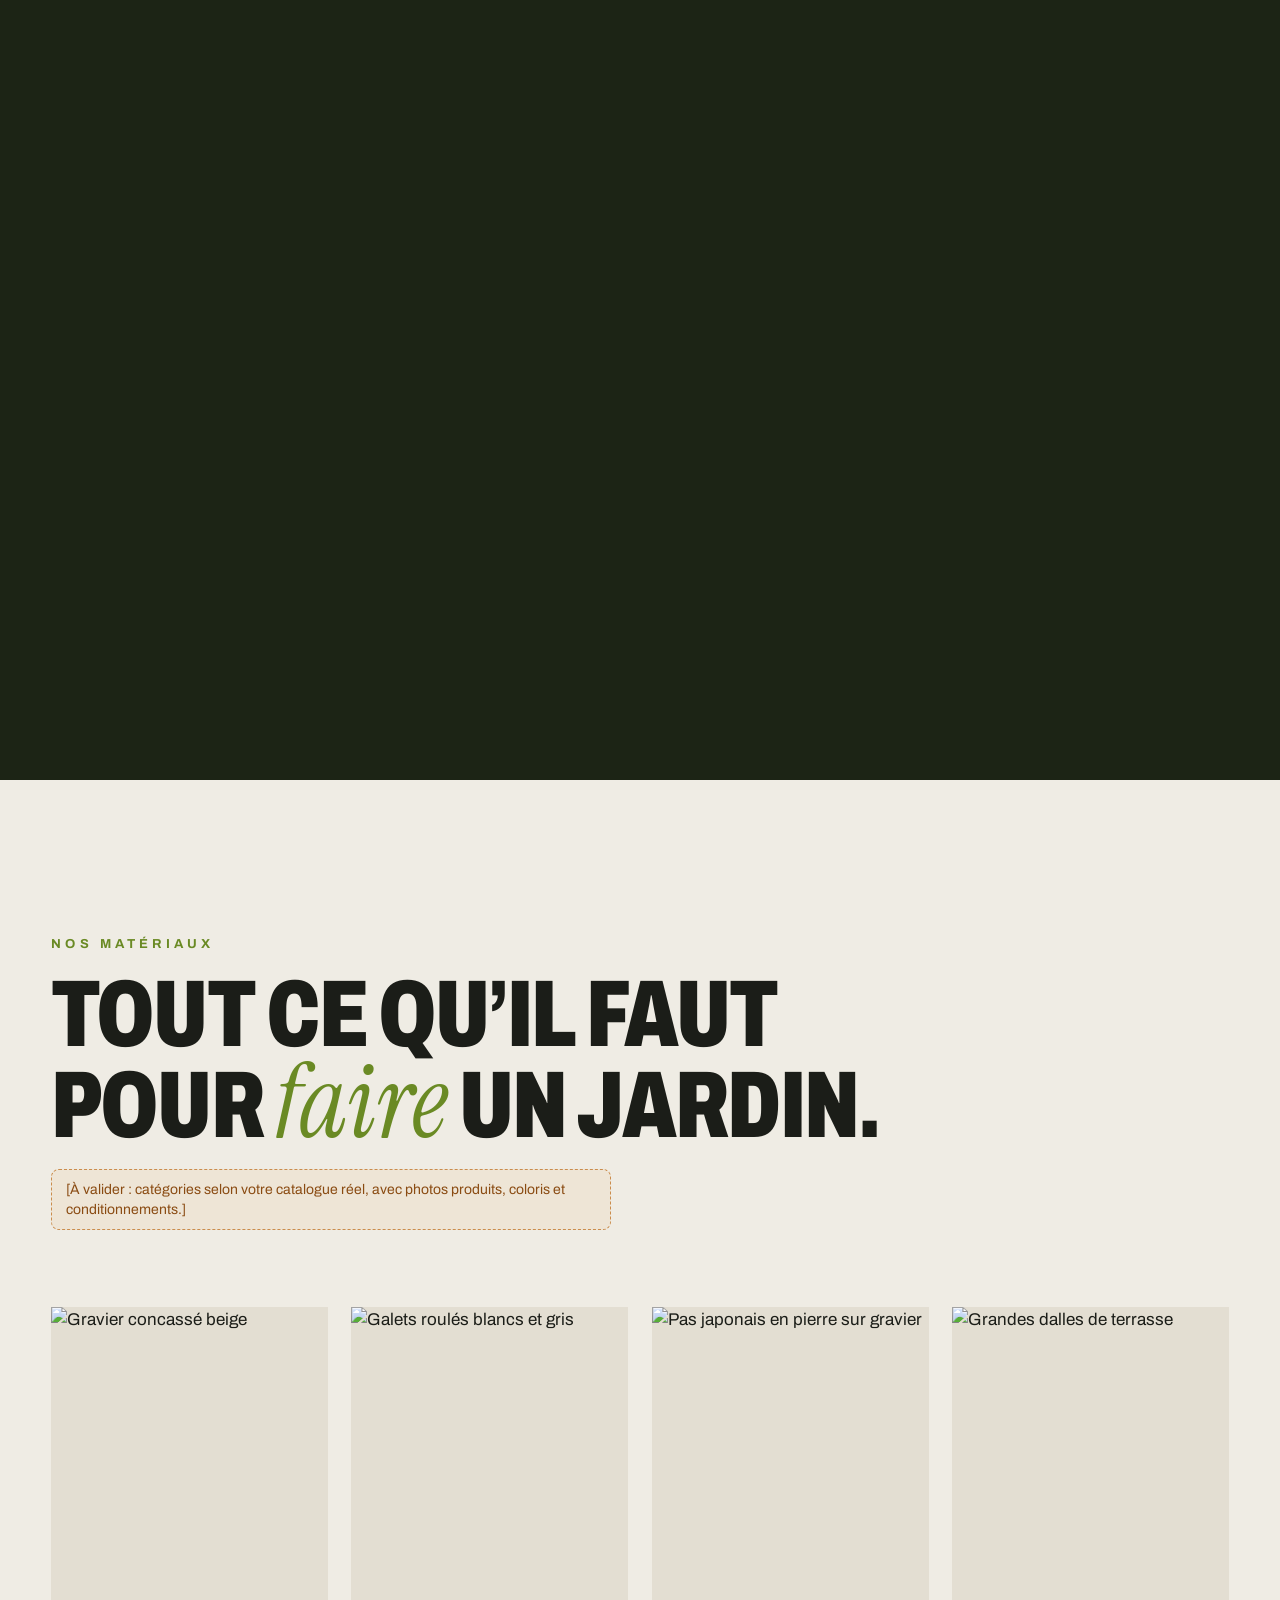
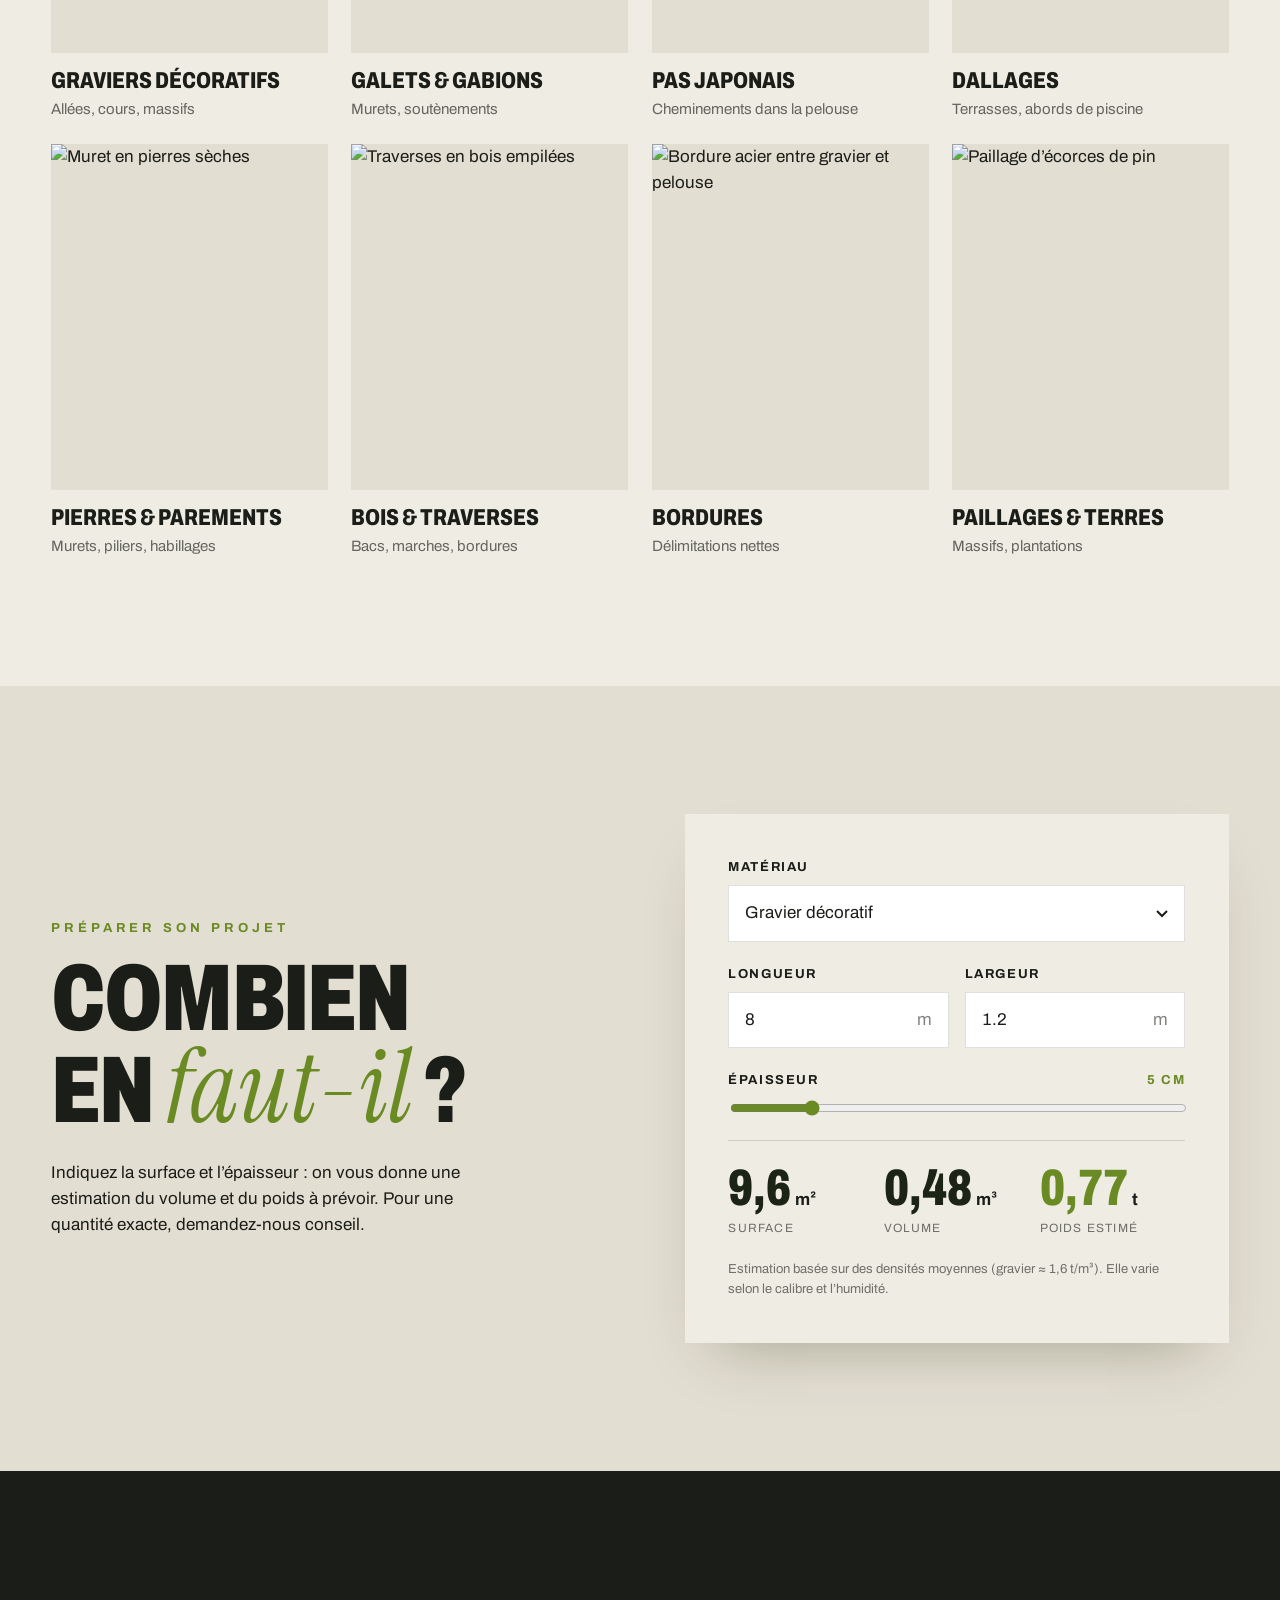
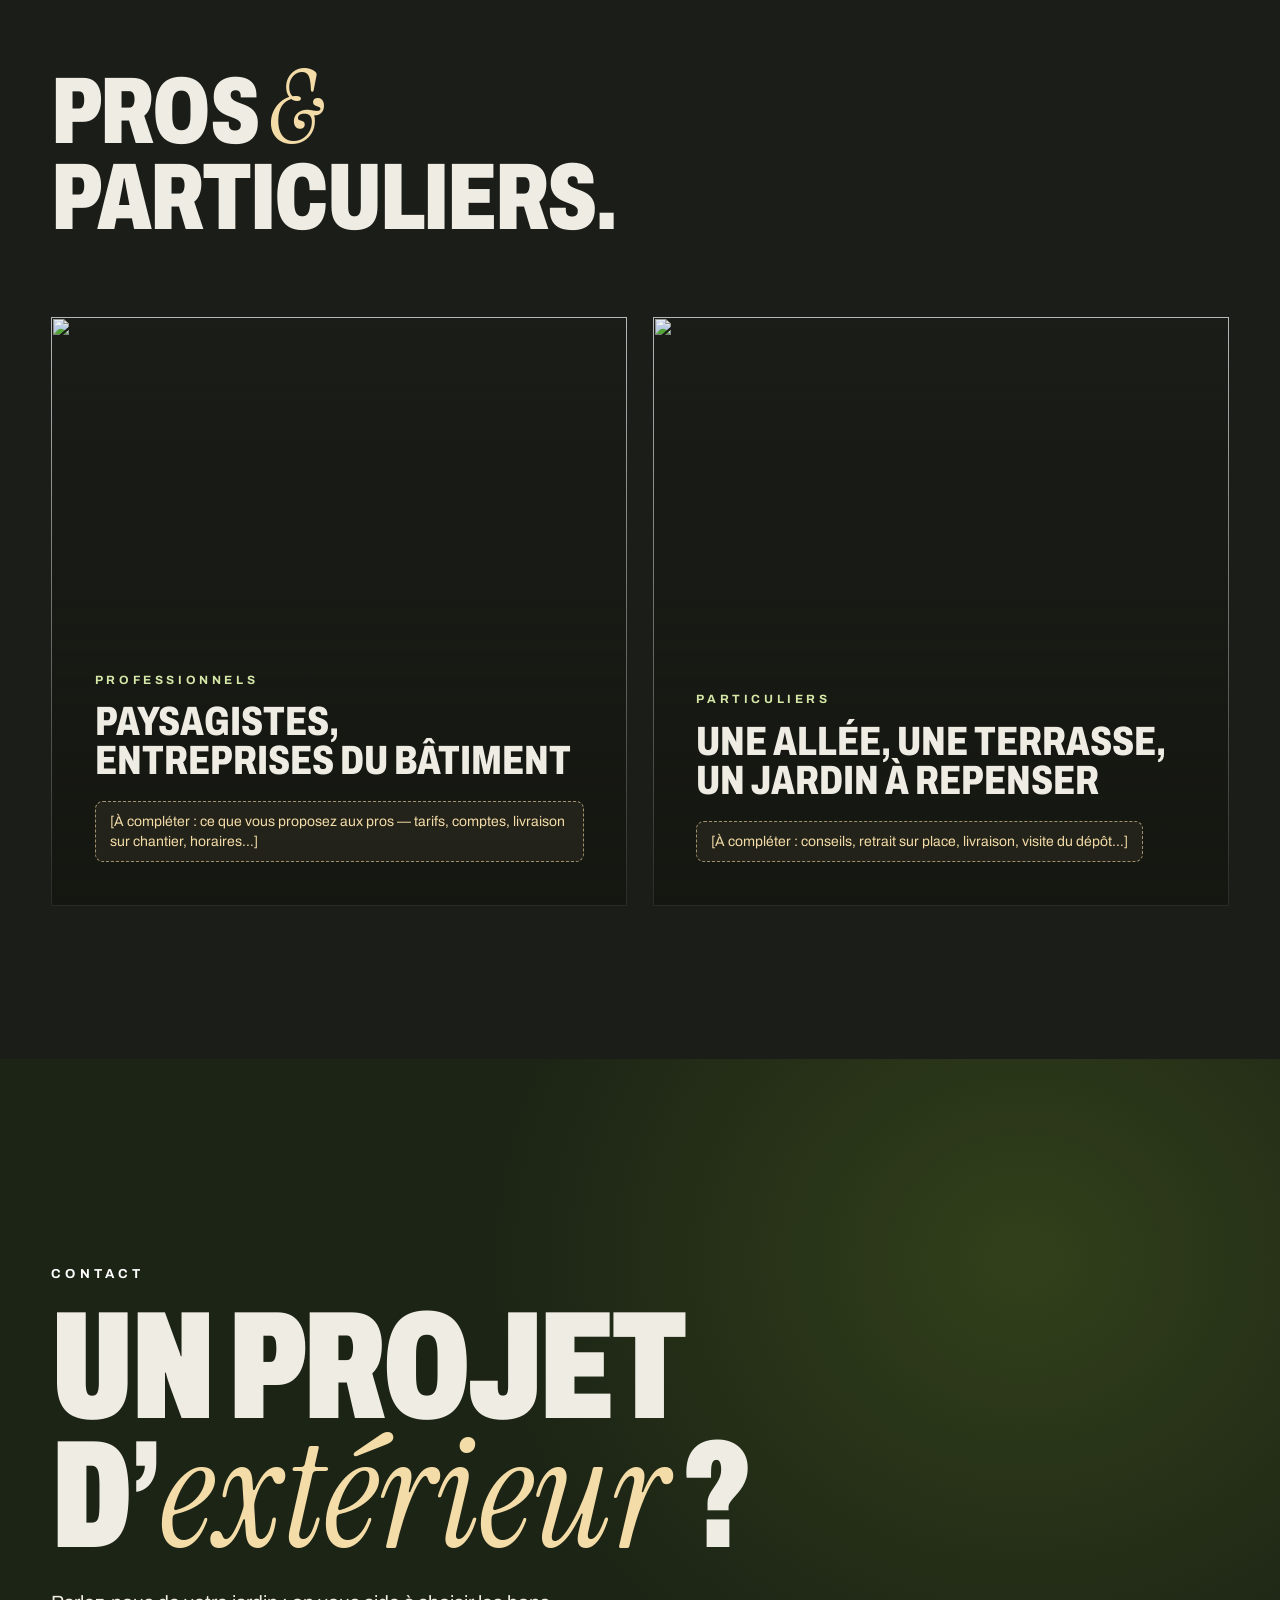
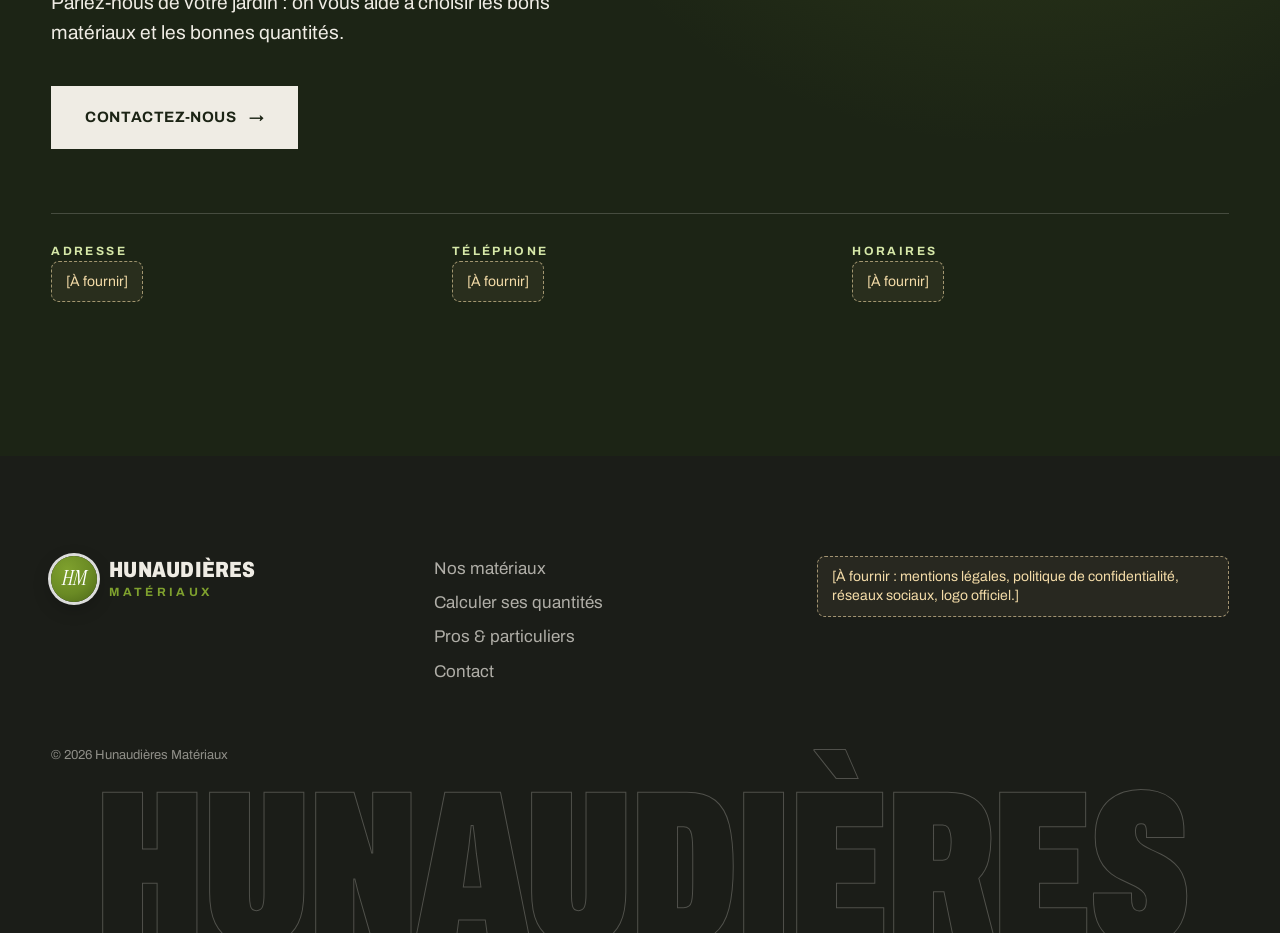
==== commit 1fce1bb9: "Hunaudières : passage du jardin 3D à un parcours en images (en cours) Le haut de page zoome d'image " ====
--- a/hunaudieres/index.html
+++ b/hunaudieres/index.html
@@ -43,8 +43,20 @@
     <!-- ============ LE JARDIN (défilement = on avance dans l'image) ============ -->
     <section class="journey" id="top" data-journey>
       <div class="journey-sticky">
-        <canvas class="garden" data-garden aria-label="Jardin en 3D : une allée en pas japonais traverse une haie, longe des gabions et mène à une terrasse en dallage."></canvas>
-        <div class="garden-fallback" aria-hidden="true"></div>
+        <div class="scenes" data-scenes>
+          <figure class="scene scene-first" data-scene data-focal="52% 64%" data-zoom="2.1">
+            <img src="assets/img/jardin-allee.jpg" alt="Allée en pas japonais sur gravier entre deux pelouses bordées de buis, menant à un muret en gabions." fetchpriority="high">
+          </figure>
+          <figure class="scene" data-scene data-focal="72% 12%" data-zoom="2.2">
+            <img src="assets/img/jardin-pas-japonais.jpg" alt="Pas japonais en pierre naturelle posés sur un lit de gravier, bordure acier et pelouse." loading="lazy">
+          </figure>
+          <figure class="scene" data-scene data-focal="30% 45%" data-zoom="2.0">
+            <img src="assets/img/jardin-gabions.jpg" alt="Muret en gabions rempli de pierres concassées, devant une pelouse." loading="lazy">
+          </figure>
+          <figure class="scene" data-scene data-focal="50% 55%" data-zoom="1.25">
+            <img src="assets/img/jardin-terrasse.jpg" alt="Accès à une terrasse en dallage entre deux gabions, arbres tiges en pots et haie taillée." loading="lazy">
+          </figure>
+        </div>
         <div class="vignette" aria-hidden="true"></div>
 
         <!-- Accroche -->
@@ -61,36 +73,24 @@
           </div>
         </div>
 
-        <div class="chapter chapter-enter" data-chapter data-from=".13" data-to=".27" aria-hidden="true">
+        <div class="chapter chapter-enter" data-chapter data-from=".14" data-to=".26" aria-hidden="true">
           <p class="enter-word">Entrez<em>dans le jardin</em></p>
         </div>
 
-        <div class="chapter chapter-card" data-chapter data-from=".31" data-to=".43">
+        <div class="chapter chapter-card" data-chapter data-from=".36" data-to=".5">
           <p class="chapter-num">01 — Sous vos pas</p>
           <h2>Pas japonais <em>&amp;</em> graviers</h2>
-          <p>Une allée qui dessine le jardin, posée pierre après pierre sur un lit de gravier clair.</p>
-        </div>
-
-        <div class="chapter chapter-card chapter-right" data-chapter data-from=".47" data-to=".59">
+          <p>Une allée qui dessine le jardin, posée pierre après pierre sur un lit de gravier.</p>
+        </div>
+
+        <div class="chapter chapter-card chapter-right" data-chapter data-from=".6" data-to=".74">
           <p class="chapter-num">02 — Pour structurer</p>
-          <h2>Gabions <em>&amp;</em> galets</h2>
+          <h2>Gabions <em>&amp;</em> pierres</h2>
           <p>Murets, soutènements, séparations : la pierre en cage, brute et graphique.</p>
         </div>
 
-        <div class="chapter chapter-card" data-chapter data-from=".63" data-to=".75">
-          <p class="chapter-num">03 — Pour la chaleur</p>
-          <h2>Bois <em>&amp;</em> traverses</h2>
-          <p>Bacs surélevés, marches, bordures : le bois apporte sa matière au végétal.</p>
-        </div>
-
-        <div class="chapter chapter-card chapter-right" data-chapter data-from=".78" data-to=".87">
-          <p class="chapter-num">04 — Pour les finitions</p>
-          <h2>Bordures <em>&amp;</em> délimitations</h2>
-          <p>Des lignes nettes entre l’allée, la pelouse et les massifs.</p>
-        </div>
-
-        <div class="chapter chapter-final" data-chapter data-from=".91" data-to="1.01">
-          <p class="chapter-num">05 — Pour recevoir</p>
+        <div class="chapter chapter-final" data-chapter data-from=".86" data-to="1.01">
+          <p class="chapter-num">03 — Pour recevoir</p>
           <h2>Dallages <em>&amp;</em> terrasses</h2>
           <p>De la première pierre à la dernière dalle, tout votre extérieur au même endroit.</p>
           <div class="hero-actions">
@@ -100,20 +100,13 @@
         </div>
 
         <!-- Repères de progression -->
-        <div class="walk" aria-hidden="true">
-          <div class="walk-meter"><span data-meters>0</span> m</div>
-          <div class="walk-label">parcourus dans l’allée</div>
-        </div>
         <ol class="rail" aria-hidden="true">
           <li data-rail=".05">Entrée</li>
-          <li data-rail=".37">Allée</li>
-          <li data-rail=".53">Gabions</li>
-          <li data-rail=".69">Bois</li>
-          <li data-rail=".83">Bordures</li>
-          <li data-rail=".96">Terrasse</li>
+          <li data-rail=".4">Allée</li>
+          <li data-rail=".64">Gabions</li>
+          <li data-rail=".9">Terrasse</li>
         </ol>
         <div class="scroll-cue" data-cue aria-hidden="true"><span></span>Défilez pour entrer</div>
-        <div class="loader" aria-hidden="true"><span class="brand-mono">HM</span></div>
       </div>
     </section>
 
@@ -127,14 +120,14 @@
         </header>
 
         <ul class="product-grid">
-          <li class="product reveal"><canvas class="swatch" data-swatch="gravel" aria-hidden="true"></canvas><h3>Graviers décoratifs</h3><p>Allées, cours, massifs</p></li>
-          <li class="product reveal"><canvas class="swatch" data-swatch="gabion" aria-hidden="true"></canvas><h3>Galets &amp; gabions</h3><p>Murets, soutènements</p></li>
-          <li class="product reveal"><canvas class="swatch" data-swatch="slab" aria-hidden="true"></canvas><h3>Pas japonais</h3><p>Cheminements dans la pelouse</p></li>
-          <li class="product reveal"><canvas class="swatch" data-swatch="pavers" aria-hidden="true"></canvas><h3>Dallages</h3><p>Terrasses, abords de piscine</p></li>
-          <li class="product reveal"><canvas class="swatch" data-swatch="drystone" aria-hidden="true"></canvas><h3>Pierres &amp; parements</h3><p>Murets, piliers, habillages</p></li>
-          <li class="product reveal"><canvas class="swatch" data-swatch="wood" aria-hidden="true"></canvas><h3>Bois &amp; traverses</h3><p>Bacs, marches, bordures</p></li>
-          <li class="product reveal"><canvas class="swatch" data-swatch="edging" aria-hidden="true"></canvas><h3>Bordures</h3><p>Délimitations nettes</p></li>
-          <li class="product reveal"><canvas class="swatch" data-swatch="mulch" aria-hidden="true"></canvas><h3>Paillages &amp; terres</h3><p>Massifs, plantations</p></li>
+          <li class="product reveal"><img class="swatch" src="assets/img/produit-gravier.jpg" alt="Gravier concassé beige" loading="lazy" width="720" height="900"><h3>Graviers décoratifs</h3><p>Allées, cours, massifs</p></li>
+          <li class="product reveal"><img class="swatch" src="assets/img/produit-galets.jpg" alt="Galets roulés blancs et gris" loading="lazy" width="720" height="900"><h3>Galets &amp; gabions</h3><p>Murets, soutènements</p></li>
+          <li class="product reveal"><img class="swatch" src="assets/img/produit-pas-japonais.jpg" alt="Pas japonais en pierre sur gravier" loading="lazy" width="720" height="900"><h3>Pas japonais</h3><p>Cheminements dans la pelouse</p></li>
+          <li class="product reveal"><img class="swatch" src="assets/img/produit-dallage.jpg" alt="Grandes dalles de terrasse" loading="lazy" width="720" height="900"><h3>Dallages</h3><p>Terrasses, abords de piscine</p></li>
+          <li class="product reveal"><img class="swatch" src="assets/img/produit-pierres.jpg" alt="Muret en pierres sèches" loading="lazy" width="720" height="900"><h3>Pierres &amp; parements</h3><p>Murets, piliers, habillages</p></li>
+          <li class="product reveal"><img class="swatch" src="assets/img/produit-traverses.jpg" alt="Traverses en bois empilées" loading="lazy" width="720" height="900"><h3>Bois &amp; traverses</h3><p>Bacs, marches, bordures</p></li>
+          <li class="product reveal"><img class="swatch" src="assets/img/produit-bordure.jpg" alt="Bordure acier entre gravier et pelouse" loading="lazy" width="720" height="900"><h3>Bordures</h3><p>Délimitations nettes</p></li>
+          <li class="product reveal"><img class="swatch" src="assets/img/produit-paillage.jpg" alt="Paillage d’écorces de pin" loading="lazy" width="720" height="900"><h3>Paillages &amp; terres</h3><p>Massifs, plantations</p></li>
         </ul>
       </div>
     </section>
@@ -192,7 +185,7 @@
         </header>
         <div class="audience-grid">
           <article class="aud reveal">
-            <div class="aud-visual" data-swatch-bg="pavers" aria-hidden="true"></div>
+            <img class="aud-visual" src="assets/img/produit-dallage.jpg" alt="" loading="lazy">
             <div class="aud-body">
               <p class="chapter-num">Professionnels</p>
               <h3>Paysagistes, entreprises du bâtiment</h3>
@@ -200,7 +193,7 @@
             </div>
           </article>
           <article class="aud reveal">
-            <div class="aud-visual" data-swatch-bg="gravel" aria-hidden="true"></div>
+            <img class="aud-visual" src="assets/img/jardin-pas-japonais.jpg" alt="" loading="lazy">
             <div class="aud-body">
               <p class="chapter-num">Particuliers</p>
               <h3>Une allée, une terrasse, un jardin à repenser</h3>
@@ -250,9 +243,6 @@
     <p class="footer-word" aria-hidden="true">Hunaudières</p>
   </footer>
 
-  <script src="assets/vendor/three.min.js"></script>
-  <script src="assets/js/textures.js"></script>
-  <script src="assets/js/garden.js"></script>
   <script src="assets/js/main.js"></script>
 </body>
 </html>
--- a/hunaudieres/assets/css/style.css
+++ b/hunaudieres/assets/css/style.css
@@ -134,12 +134,16 @@
 .menu a:hover { color: var(--sun); transform: translateX(12px); }
 
 /* ---------- Le jardin ---------- */
-.journey { position: relative; height: 760vh; background: var(--moss-deep); }
+.journey { position: relative; height: 620vh; background: var(--moss-deep); }
 .journey-sticky { position: sticky; top: 0; height: 100vh; height: 100svh; overflow: hidden; }
-.garden { position: absolute; inset: 0; width: 100%; height: 100%; }
-.garden-fallback {
-  position: absolute; inset: 0; z-index: -1;
-  background: linear-gradient(180deg, #7fb0e6 0%, #cfe0ee 42%, #9fb870 52%, #4f6e2a 100%);
+.scenes { position: absolute; inset: 0; overflow: hidden; background: var(--moss-deep); }
+.scene { position: absolute; inset: 0; margin: 0; overflow: hidden; will-change: transform, opacity; }
+.scene:not(.scene-first) { opacity: 0; }
+.scene img { display: block; width: 100%; height: 100%; object-fit: cover; object-position: var(--fx, 50%) var(--fy, 50%); }
+/* la première image part d'un cadre et s'ouvre jusqu'au plein écran */
+.scene-first {
+  --q: calc(1 - var(--expand, 0));
+  clip-path: inset(calc(var(--q) * (86px + env(safe-area-inset-top, 0px))) calc(var(--q) * var(--gutter)) calc(var(--q) * 20px) calc(var(--q) * var(--gutter)) round calc(var(--q) * 26px));
 }
 .vignette {
   position: absolute; inset: 0; pointer-events: none;
@@ -148,14 +152,6 @@
     linear-gradient(180deg, rgba(10, 15, 6, .35) 0%, transparent 22%, transparent 55%, rgba(10, 15, 6, .6) 100%);
 }
 
-.loader {
-  position: absolute; inset: 0; display: grid; place-items: center; background: var(--moss-deep);
-  transition: opacity 1.2s var(--ease) .2s, visibility 0s 1.4s;
-}
-.loader .brand-mono { width: 64px; height: 64px; font-size: 28px; animation: pulse 1.4s ease-in-out infinite; }
-@keyframes pulse { 50% { transform: scale(.9); opacity: .7; } }
-.garden-ready .loader, .no-webgl .loader { opacity: 0; visibility: hidden; }
-
 .chapter {
   position: absolute; z-index: 3; color: #fff;
   opacity: var(--o, 0); transform: translateY(calc((1 - var(--o, 0)) * 40px));
@@ -170,15 +166,15 @@
 .chapter p:not(.chapter-num):not(.eyebrow):not(.enter-word) { margin-top: 18px; max-width: 38ch; font-size: clamp(16px, 1.3vw, 19px); opacity: .92; }
 .chapter-num { font-size: 12px; font-weight: 700; letter-spacing: .3em; text-transform: uppercase; color: #d6e8a8; margin-bottom: 14px; }
 
-.chapter-hero { left: var(--gutter); right: var(--gutter); bottom: clamp(40px, 11vh, 120px); text-shadow: 0 2px 30px rgba(0, 0, 0, .35); }
+.chapter-hero { left: calc(var(--gutter) * 2); right: calc(var(--gutter) * 2); bottom: clamp(40px, 11vh, 120px); text-shadow: 0 2px 30px rgba(0, 0, 0, .35); }
 .hero-title {
   font-family: var(--display); font-stretch: 70%; font-weight: 900; text-transform: uppercase;
   font-size: clamp(44px, 11.6vw, 210px); line-height: .82; letter-spacing: -.02em;
 }
 .ht-line { display: block; overflow: hidden; padding-bottom: .04em; }
 .ht-line > span { display: inline-block; transform: translateY(110%); }
-.garden-ready .ht-line > span, .no-webgl .ht-line > span { animation: rise 1.3s var(--ease) forwards; }
-.garden-ready .ht-line:nth-child(2) > span { animation-delay: .12s; }
+.ht-line > span { animation: rise 1.3s var(--ease) .15s forwards; }
+.ht-line:nth-child(2) > span { animation-delay: .27s; }
 @keyframes rise { to { transform: none; } }
 .hero-sub {
   margin-top: 26px !important; max-width: 44ch !important; padding-left: 20px; border-left: 3px solid #fff;
@@ -205,10 +201,6 @@
 .chapter-final { left: var(--gutter); right: var(--gutter); bottom: clamp(40px, 11vh, 120px); text-shadow: 0 2px 30px rgba(0, 0, 0, .4); }
 .chapter-final h2 { font-size: clamp(54px, 9vw, 150px); }
 
-.walk { position: absolute; left: var(--gutter); top: calc(120px + env(safe-area-inset-top, 0px)); z-index: 3; color: #fff; opacity: var(--wo, 0); transition: opacity .6s; }
-.walk-meter { font-family: var(--display); font-stretch: 70%; font-weight: 800; font-size: 44px; line-height: 1; font-variant-numeric: tabular-nums; }
-.walk-label { font-size: 12px; letter-spacing: .12em; text-transform: uppercase; opacity: .75; margin-top: 6px; }
-
 .rail { position: absolute; right: var(--gutter); top: 50%; transform: translateY(-50%); z-index: 3; opacity: var(--wo, 0); transition: opacity .6s; display: grid; gap: 14px; color: #fff; text-align: right; }
 .rail li { font-size: 12px; font-weight: 600; letter-spacing: .14em; text-transform: uppercase; opacity: .45; transition: opacity .4s, transform .5s var(--ease); display: flex; align-items: center; justify-content: flex-end; gap: 10px; }
 .rail li::after { content: ""; width: 14px; height: 2px; background: currentColor; transition: width .5s var(--ease); }
@@ -222,9 +214,8 @@
 .scroll-cue.is-hidden { opacity: 0; }
 
 @media (max-width: 820px) {
-  .journey { height: 640vh; }
+  .journey { height: 540vh; }
   .rail { display: none; }
-  .walk-meter { font-size: 32px; }
   .chapter-right { left: var(--gutter); right: auto; }
   .chapter-card { bottom: 60px; }
   .scroll-cue { display: none; }
@@ -235,7 +226,7 @@
 .section-head { margin-bottom: clamp(44px, 6vw, 80px); }
 .product-grid { display: grid; grid-template-columns: repeat(4, minmax(0, 1fr)); gap: clamp(14px, 1.8vw, 26px); }
 .product { min-width: 0; }
-.swatch { width: 100%; aspect-ratio: 4 / 5; max-width: 100%; background: var(--stone-2); transition: filter .6s, box-shadow .6s; }
+.swatch { display: block; width: 100%; height: auto; object-fit: cover; aspect-ratio: 4 / 5; max-width: 100%; background: var(--stone-2); transition: filter .6s, box-shadow .6s; }
 .product h3 { margin-top: 16px; font-family: var(--display); font-stretch: 78%; font-size: clamp(20px, 1.8vw, 26px); text-transform: uppercase; line-height: 1.05; }
 .product p { margin-top: 4px; font-size: 15px; opacity: .65; }
 .product:hover .swatch { filter: saturate(1.2) brightness(1.05); box-shadow: 0 24px 40px -24px rgba(40, 50, 20, .6); }
@@ -274,8 +265,8 @@
 .audience .section-title em { color: var(--sun); }
 .audience-grid { display: grid; grid-template-columns: 1fr 1fr; gap: clamp(16px, 2vw, 28px); }
 .aud { position: relative; min-height: clamp(380px, 46vw, 620px); display: flex; align-items: flex-end; overflow: hidden; isolation: isolate; }
-.aud-visual { position: absolute; inset: 0; z-index: -1; background-size: 420px; transition: transform 1.6s var(--ease); }
-.aud-visual::after { content: ""; position: absolute; inset: 0; background: linear-gradient(180deg, rgba(20, 22, 16, .1), rgba(20, 22, 16, .88)); }
+.aud-visual { position: absolute; inset: 0; z-index: -2; width: 100%; height: 100%; object-fit: cover; transition: transform 1.6s var(--ease); }
+.aud::after { content: ""; position: absolute; inset: 0; z-index: -1; background: linear-gradient(180deg, rgba(20, 22, 16, .05), rgba(20, 22, 16, .88)); }
 .aud:hover .aud-visual { transform: scale(1.05); }
 .aud-body { padding: clamp(24px, 3.4vw, 48px); }
 .aud h3 { font-family: var(--display); font-stretch: 75%; font-size: clamp(30px, 3.2vw, 48px); text-transform: uppercase; line-height: .95; }
@@ -320,10 +311,6 @@
 .product-grid .reveal:nth-child(4n+3) { transition-delay: .14s; }
 .product-grid .reveal:nth-child(4n+4) { transition-delay: .21s; }
 
-/* ---------- Sans WebGL ou animations réduites ---------- */
-.no-webgl .garden { display: none; }
-.no-webgl .garden-fallback { z-index: 0; }
-
 @media (prefers-reduced-motion: reduce) {
   html { scroll-behavior: auto; }
   *, *::before, *::after { animation-duration: .01ms !important; animation-iteration-count: 1 !important; transition-duration: .01ms !important; }
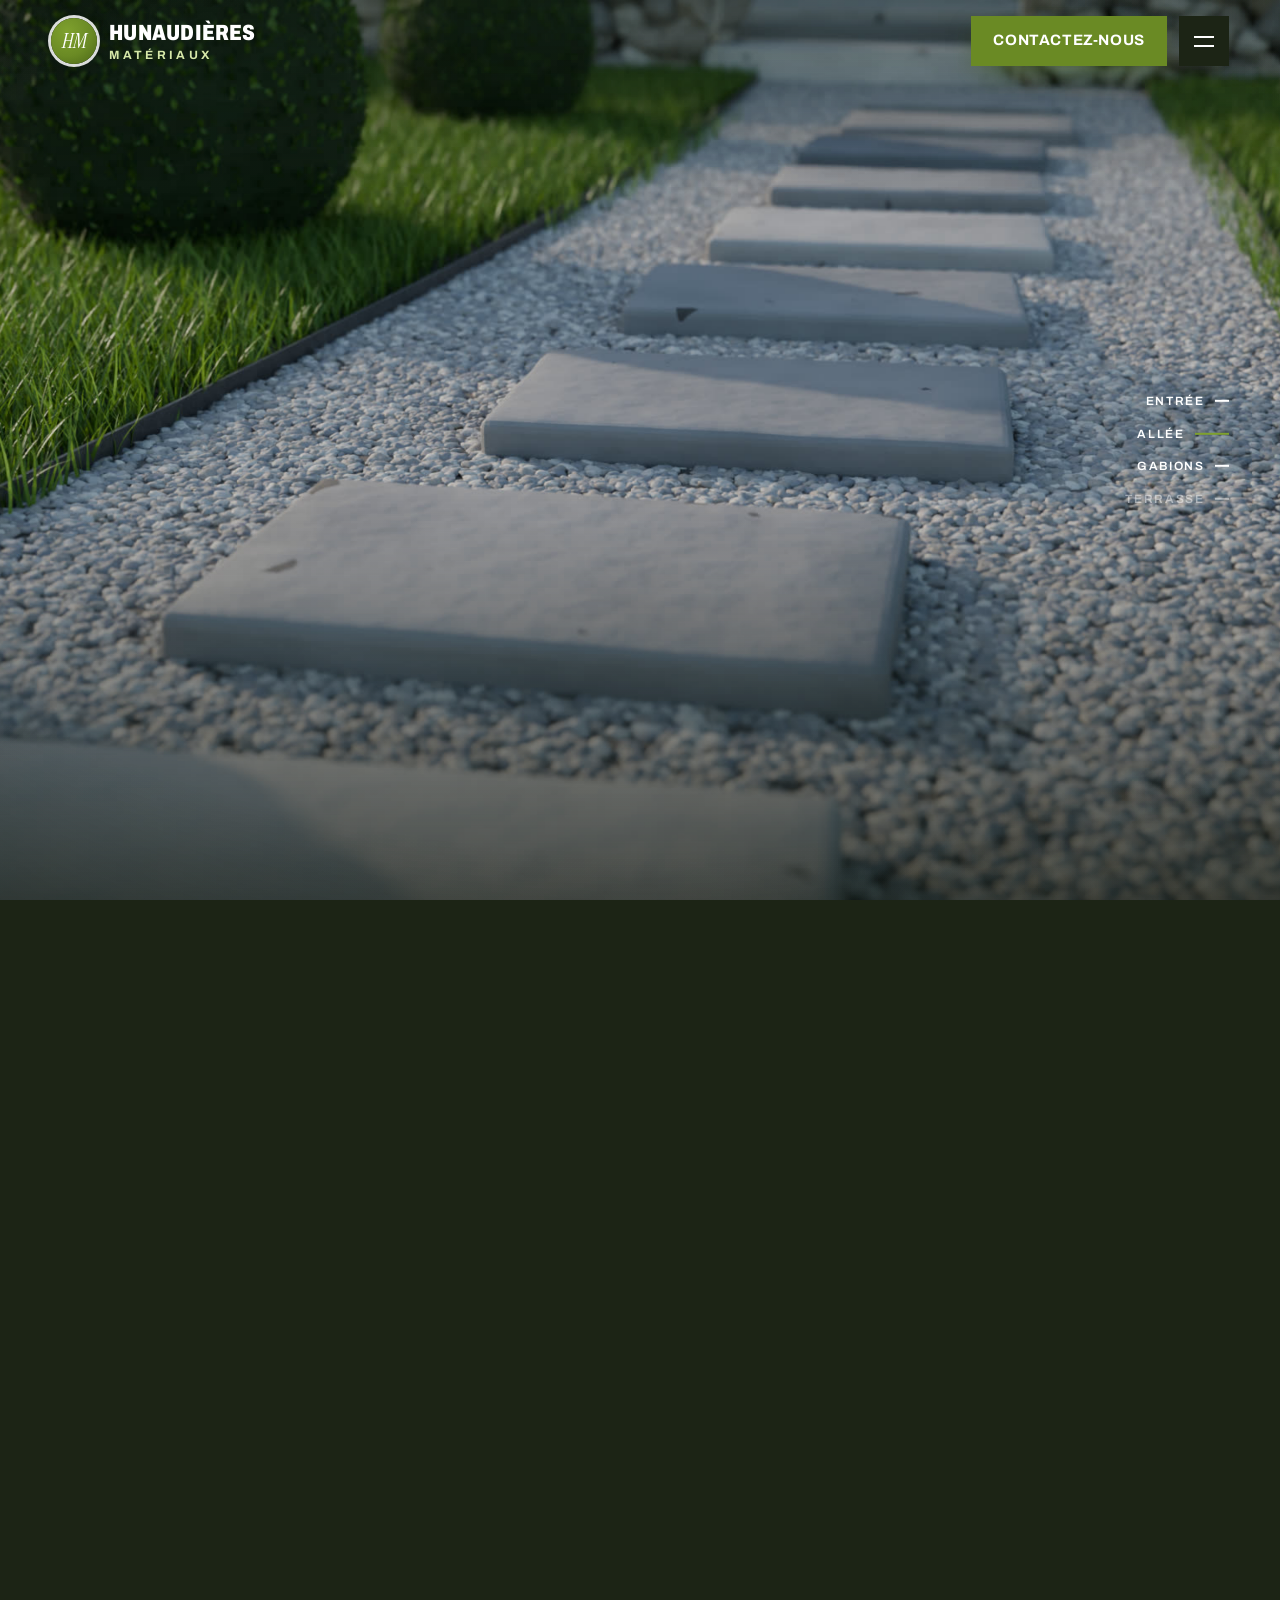
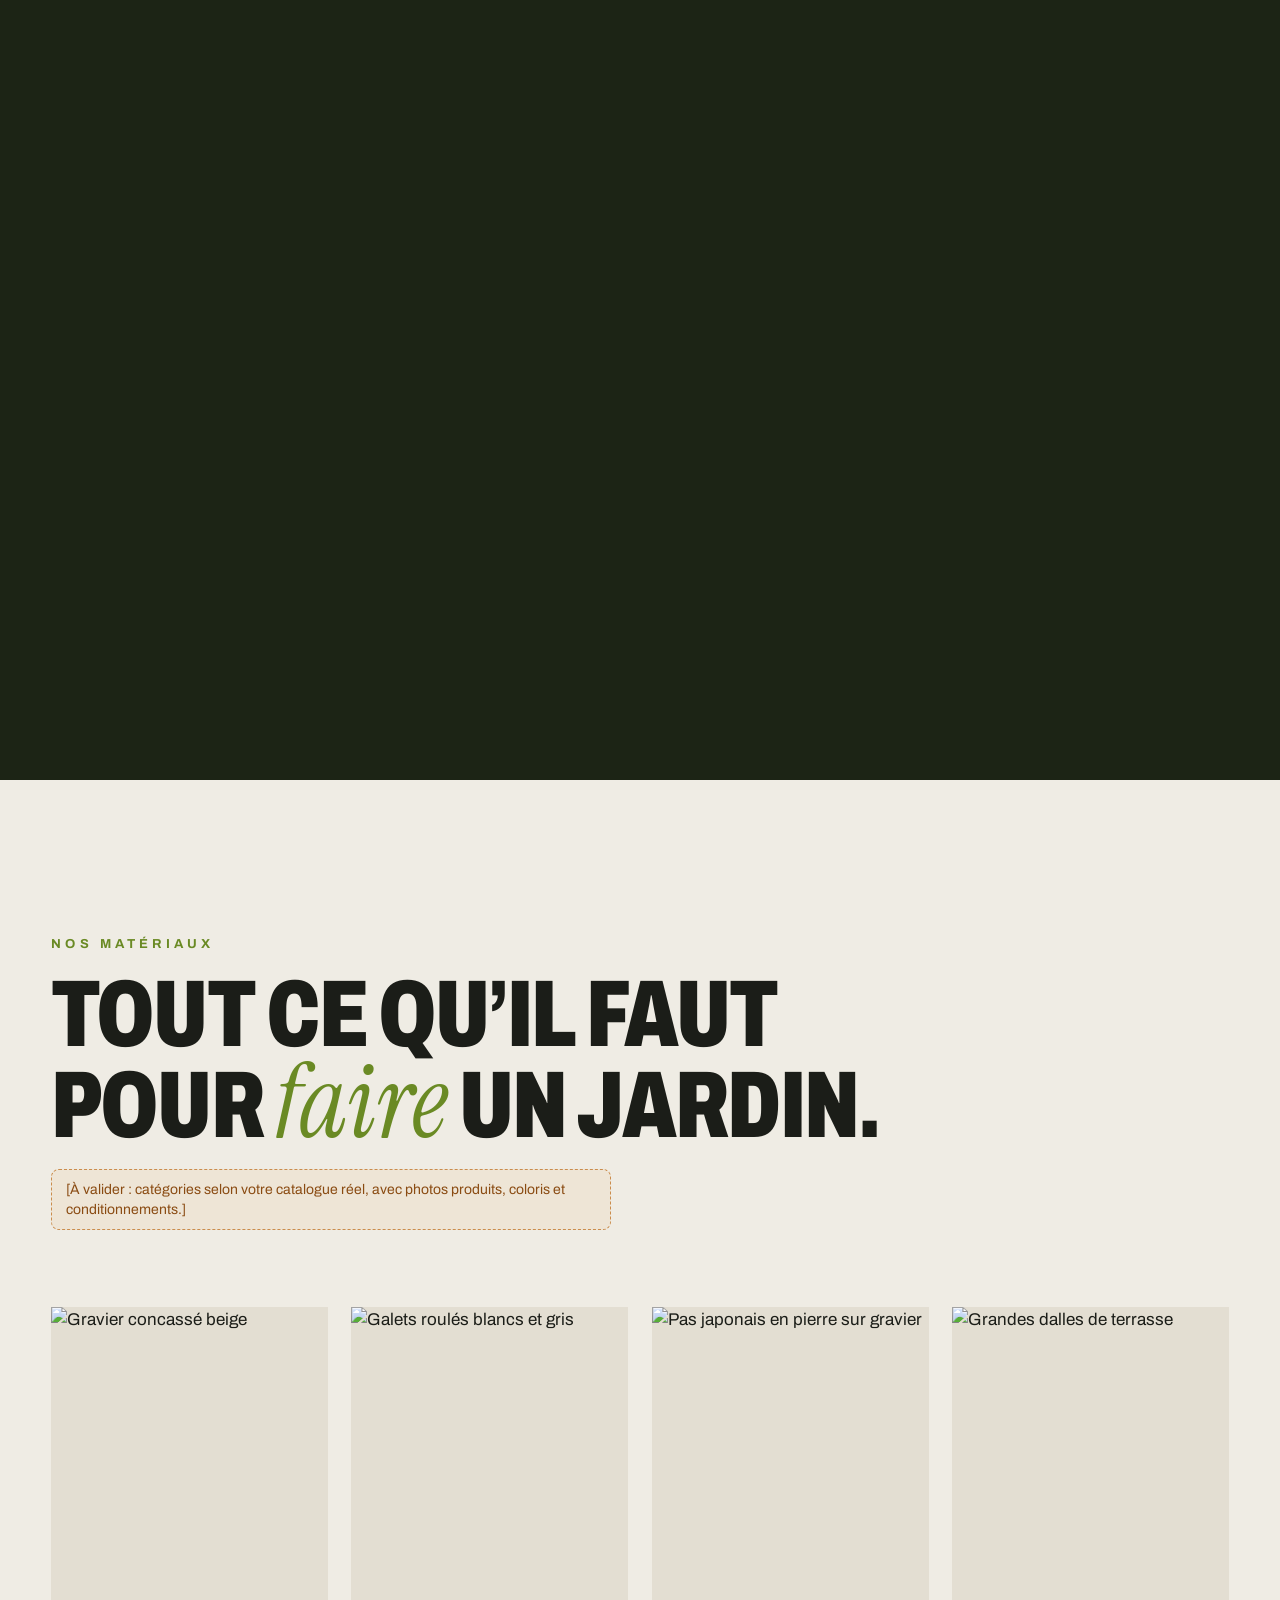
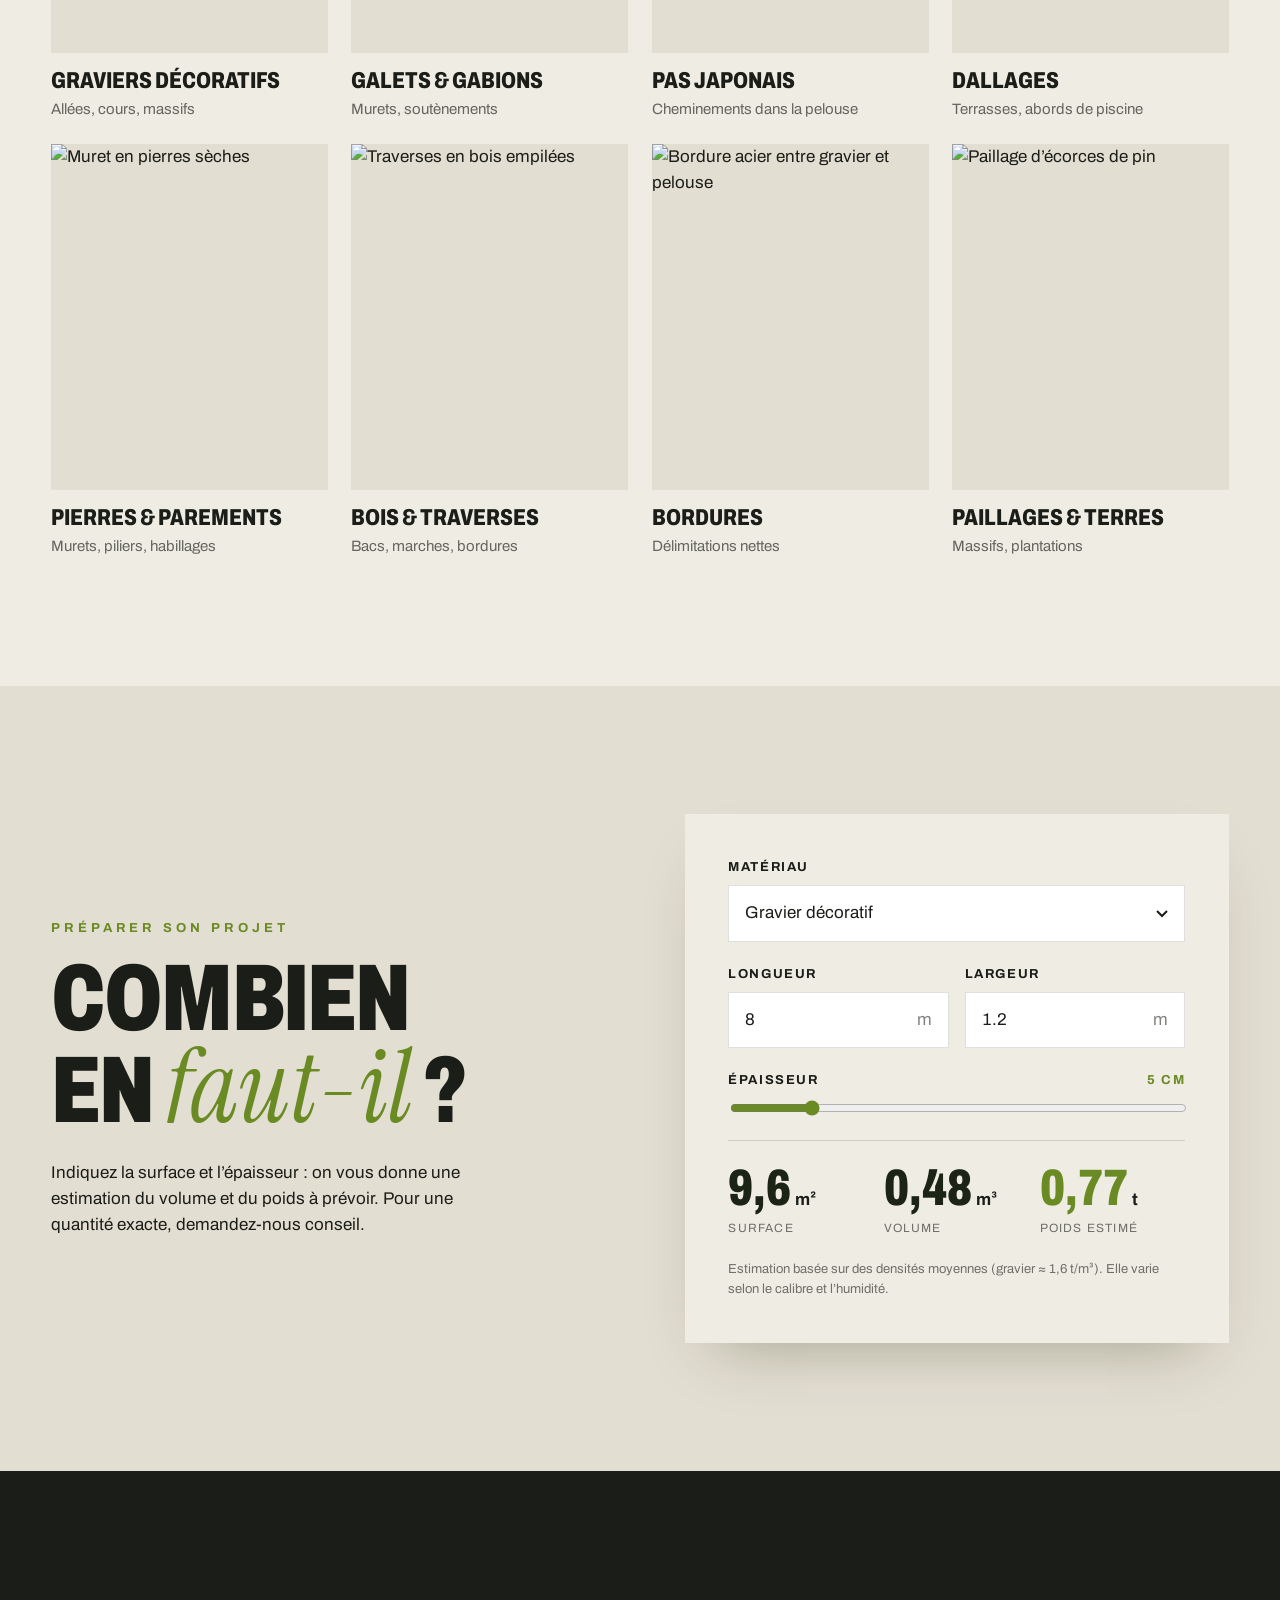
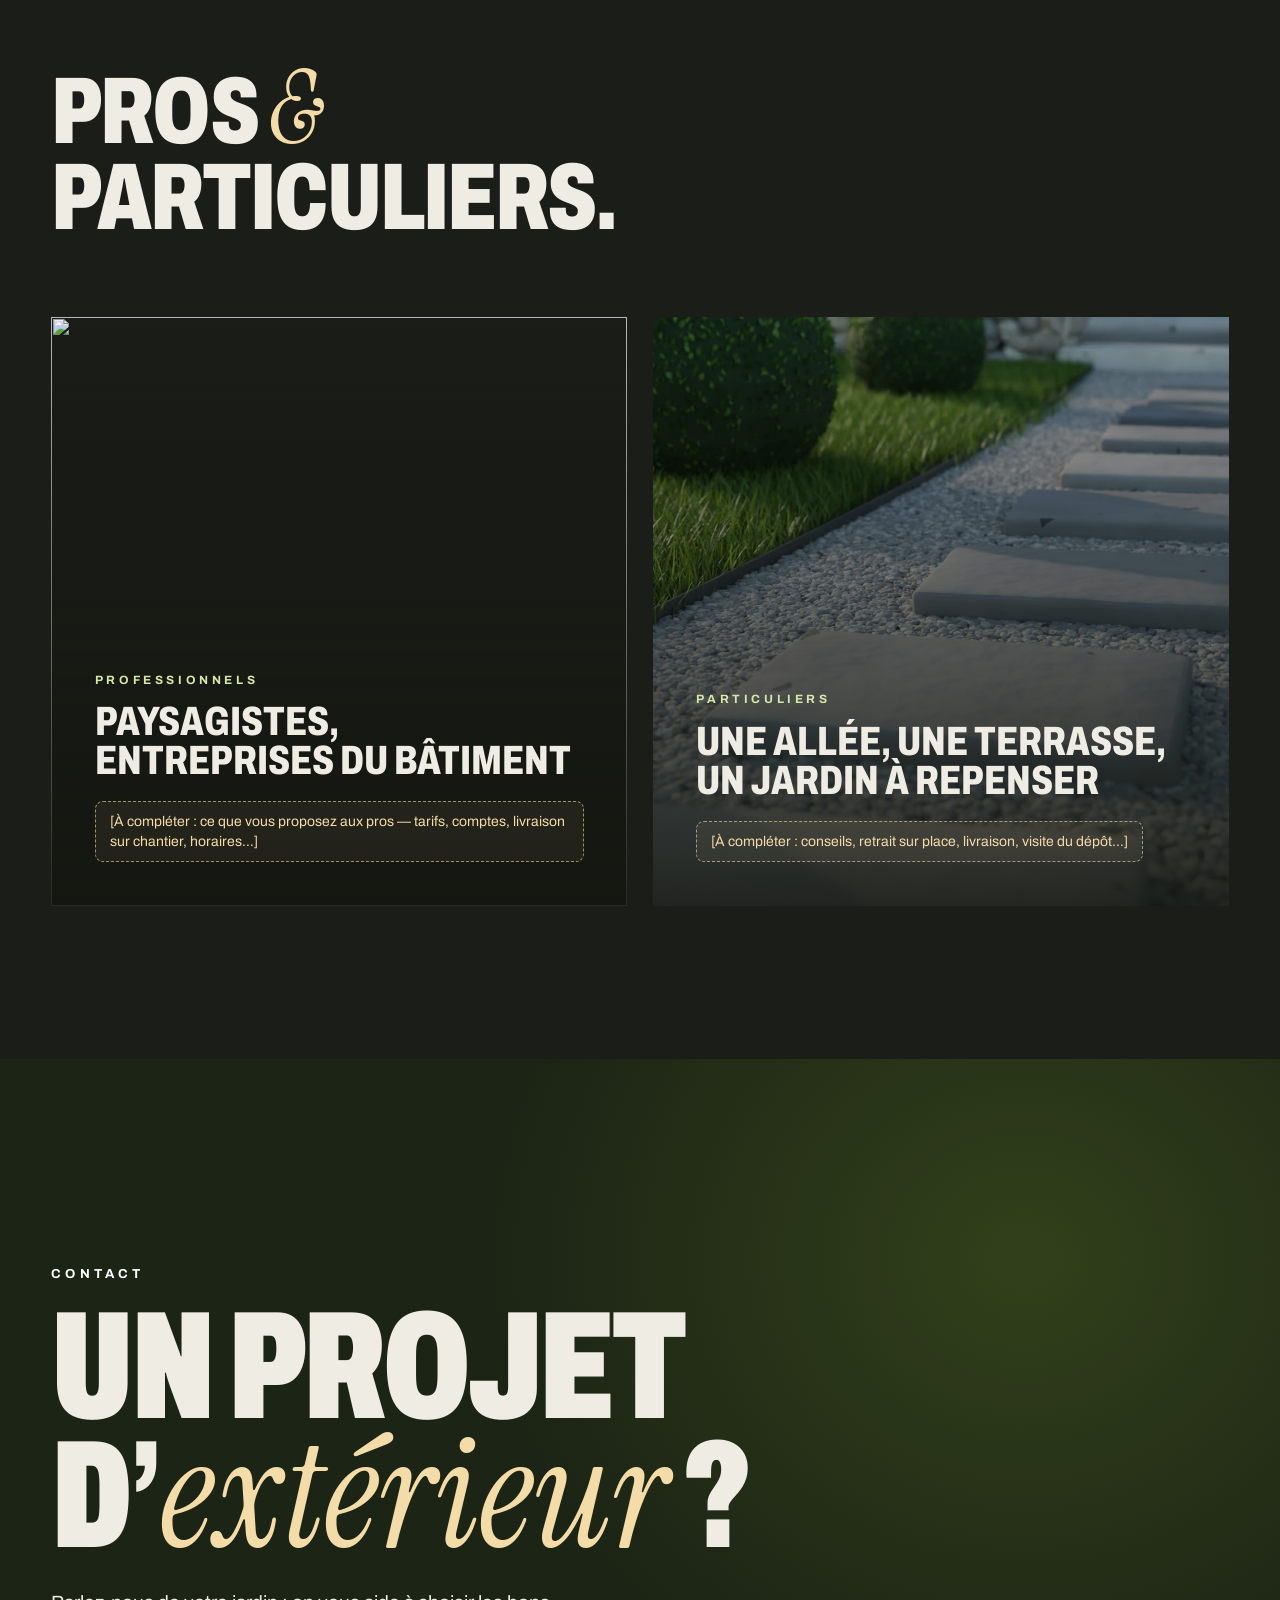
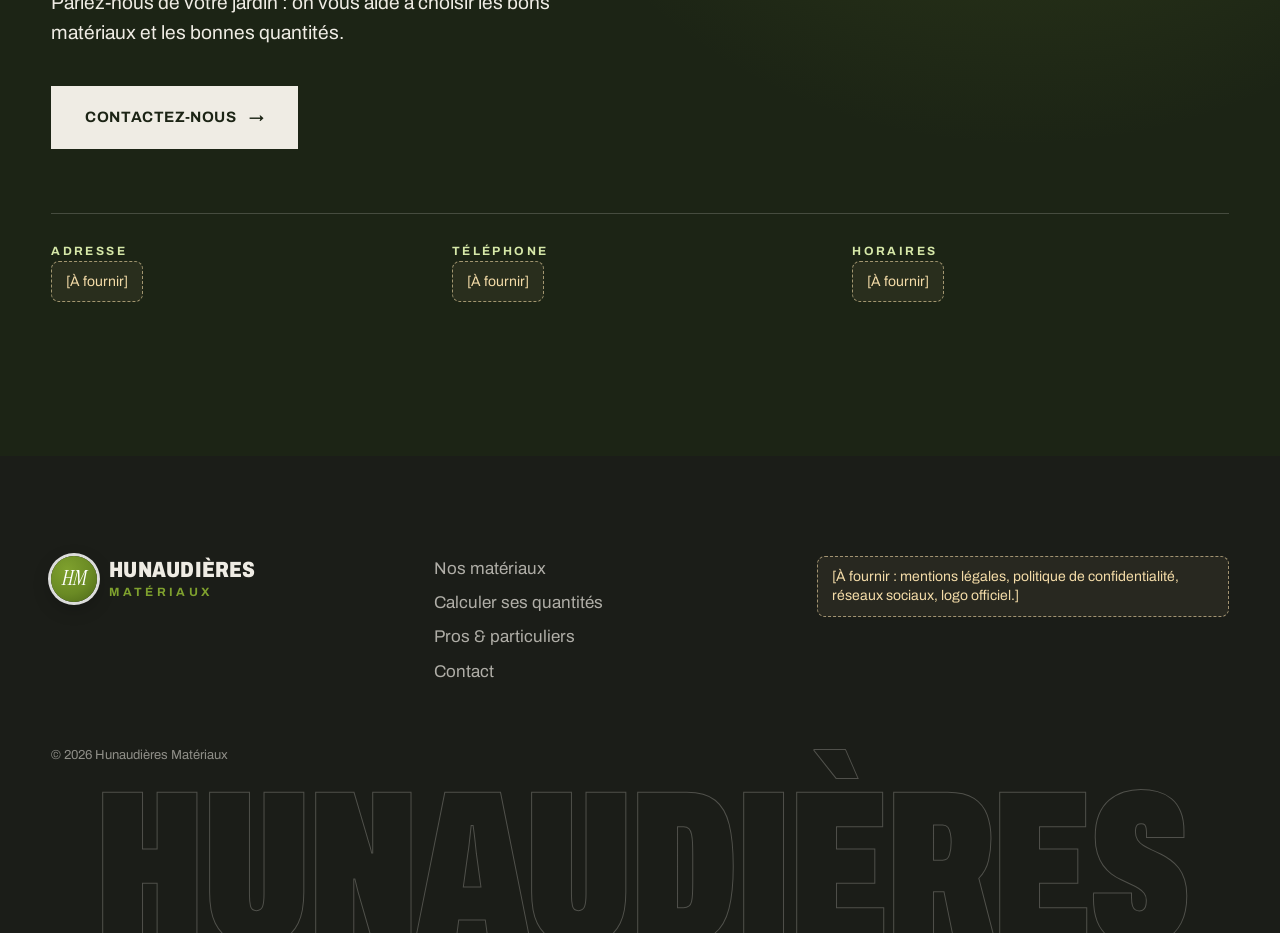
==== commit 55f17ec7: "Hunaudières : images réalistes du jardin (rendus Blender) et points focaux Quatre rendus Cycles en 1" ====
--- a/hunaudieres/index.html
+++ b/hunaudieres/index.html
@@ -44,16 +44,16 @@
     <section class="journey" id="top" data-journey>
       <div class="journey-sticky">
         <div class="scenes" data-scenes>
-          <figure class="scene scene-first" data-scene data-focal="52% 64%" data-zoom="2.1">
+          <figure class="scene scene-first" data-scene data-focal="55% 70%" data-zoom="2.2">
             <img src="assets/img/jardin-allee.jpg" alt="Allée en pas japonais sur gravier entre deux pelouses bordées de buis, menant à un muret en gabions." fetchpriority="high">
           </figure>
-          <figure class="scene" data-scene data-focal="72% 12%" data-zoom="2.2">
+          <figure class="scene" data-scene data-focal="86% 6%" data-zoom="2.4">
             <img src="assets/img/jardin-pas-japonais.jpg" alt="Pas japonais en pierre naturelle posés sur un lit de gravier, bordure acier et pelouse." loading="lazy">
           </figure>
-          <figure class="scene" data-scene data-focal="30% 45%" data-zoom="2.0">
+          <figure class="scene" data-scene data-focal="8% 78%" data-zoom="2.2">
             <img src="assets/img/jardin-gabions.jpg" alt="Muret en gabions rempli de pierres concassées, devant une pelouse." loading="lazy">
           </figure>
-          <figure class="scene" data-scene data-focal="50% 55%" data-zoom="1.25">
+          <figure class="scene" data-scene data-focal="50% 62%" data-zoom="1.2">
             <img src="assets/img/jardin-terrasse.jpg" alt="Accès à une terrasse en dallage entre deux gabions, arbres tiges en pots et haie taillée." loading="lazy">
           </figure>
         </div>
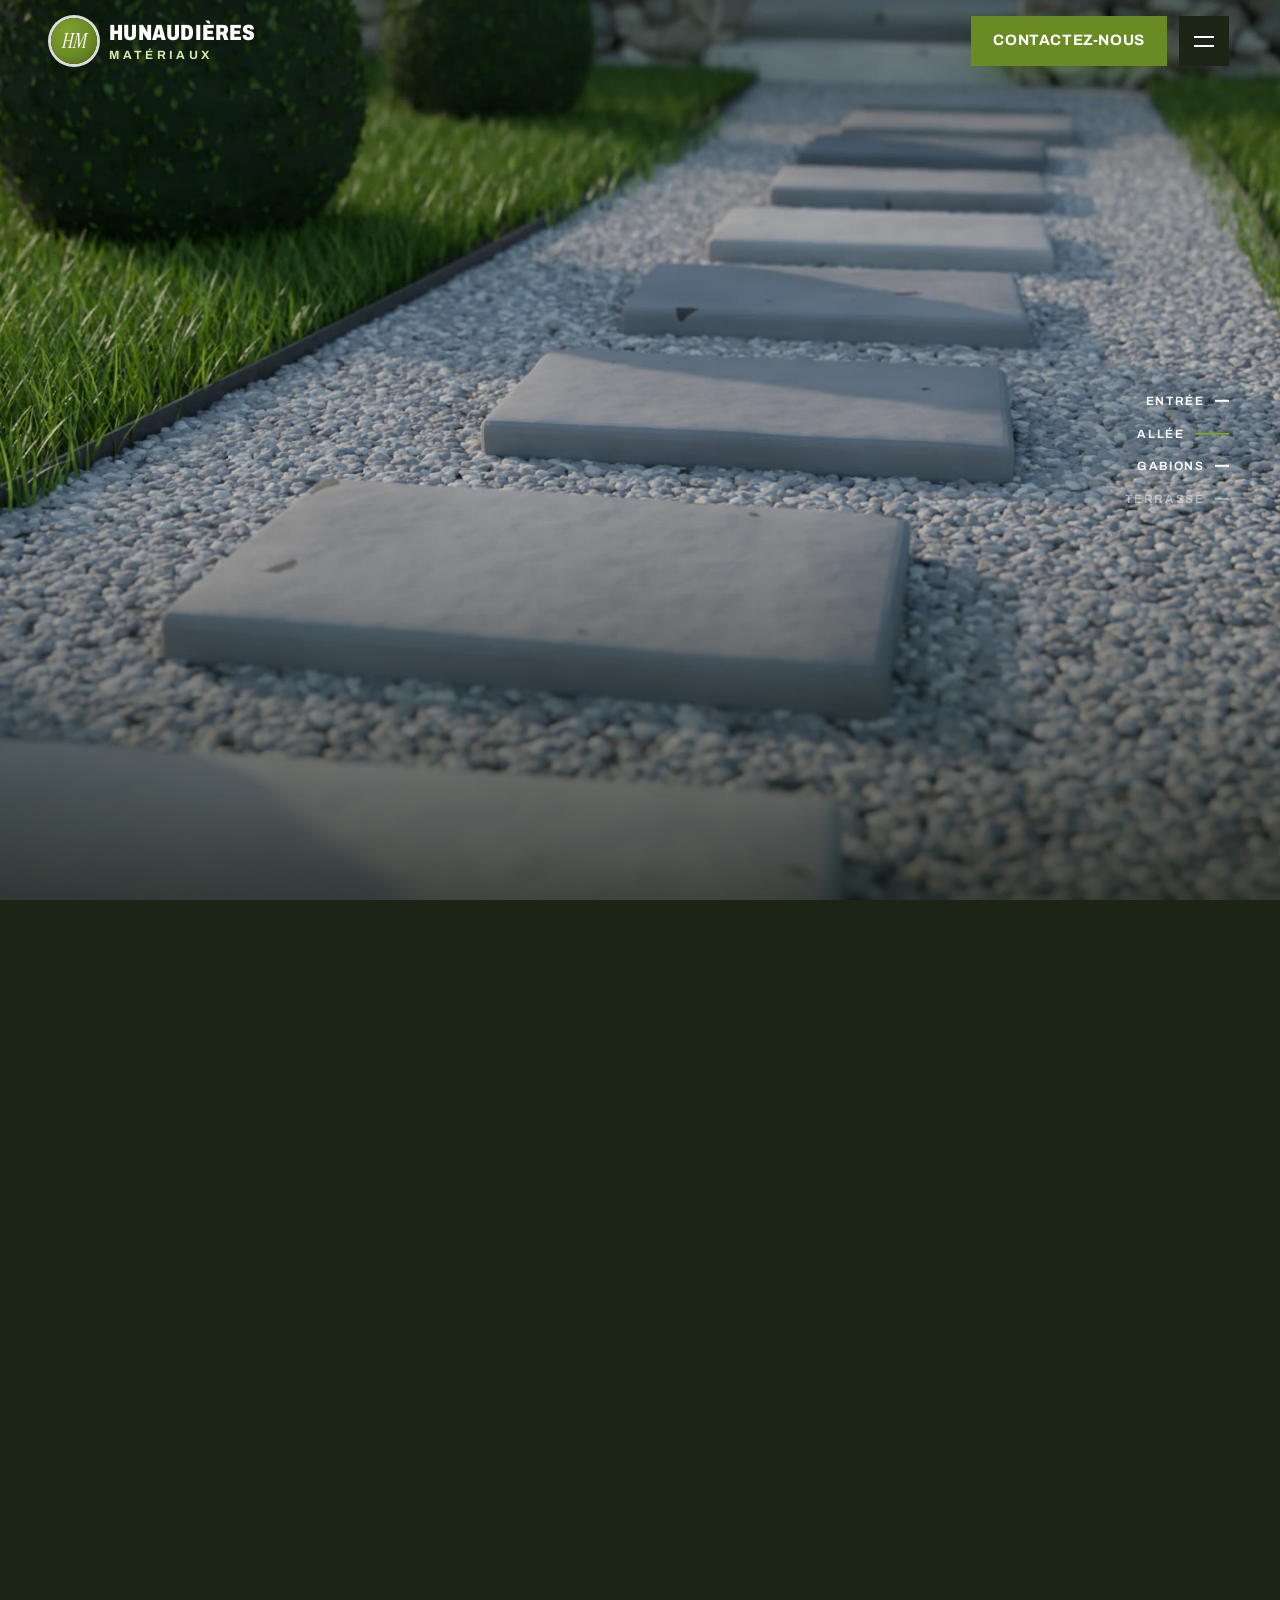
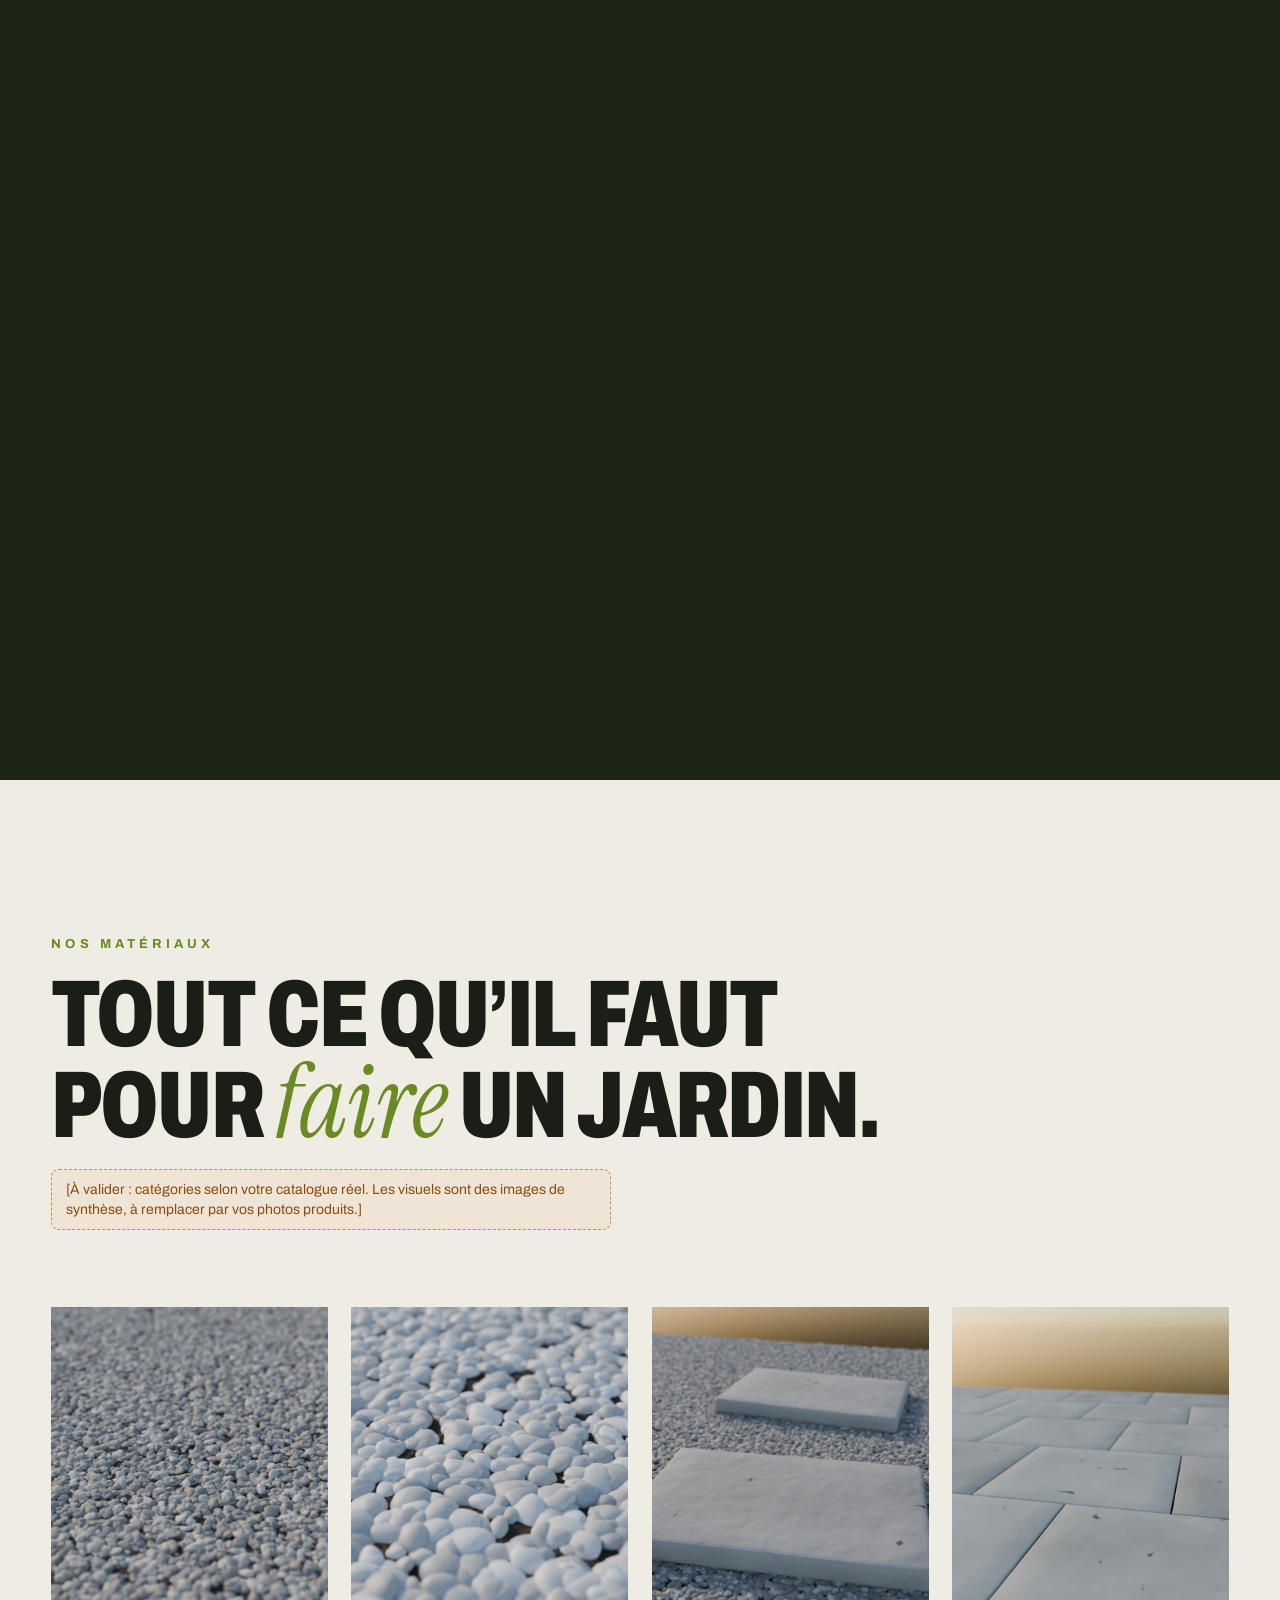
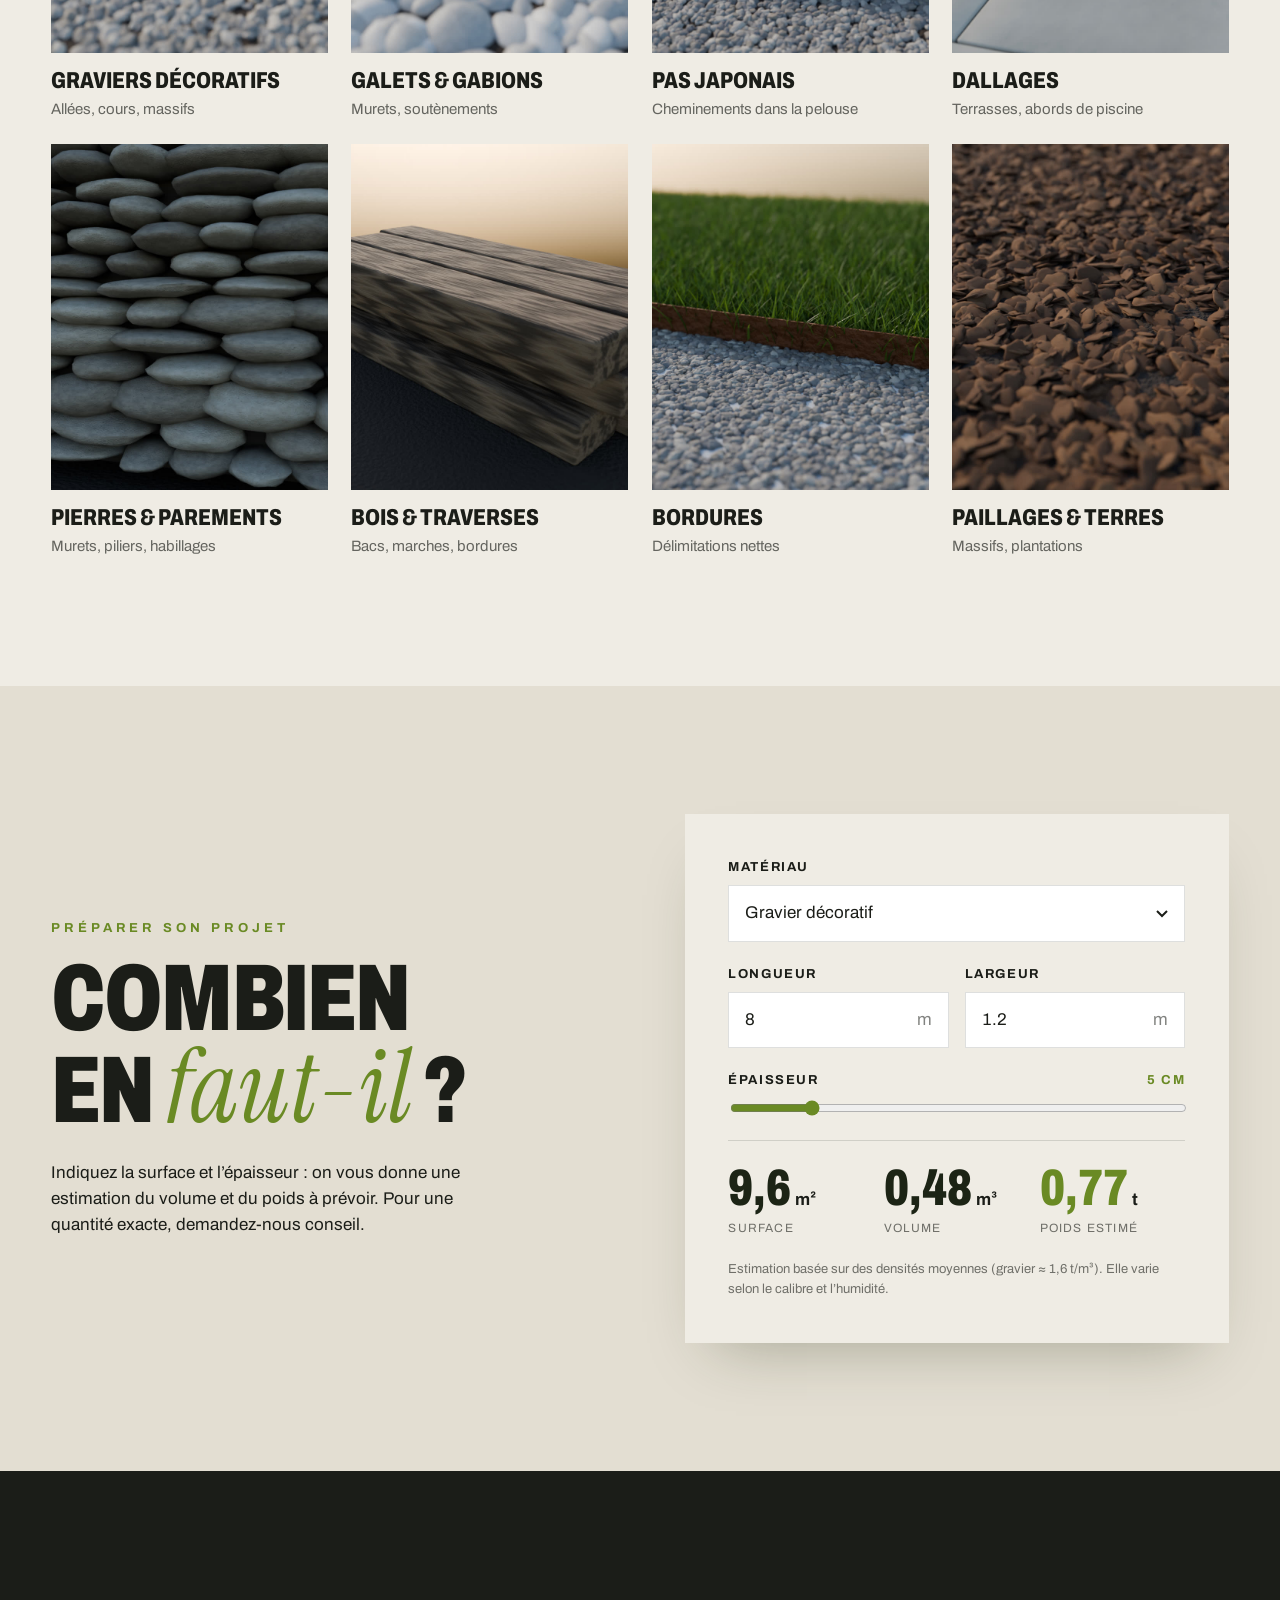
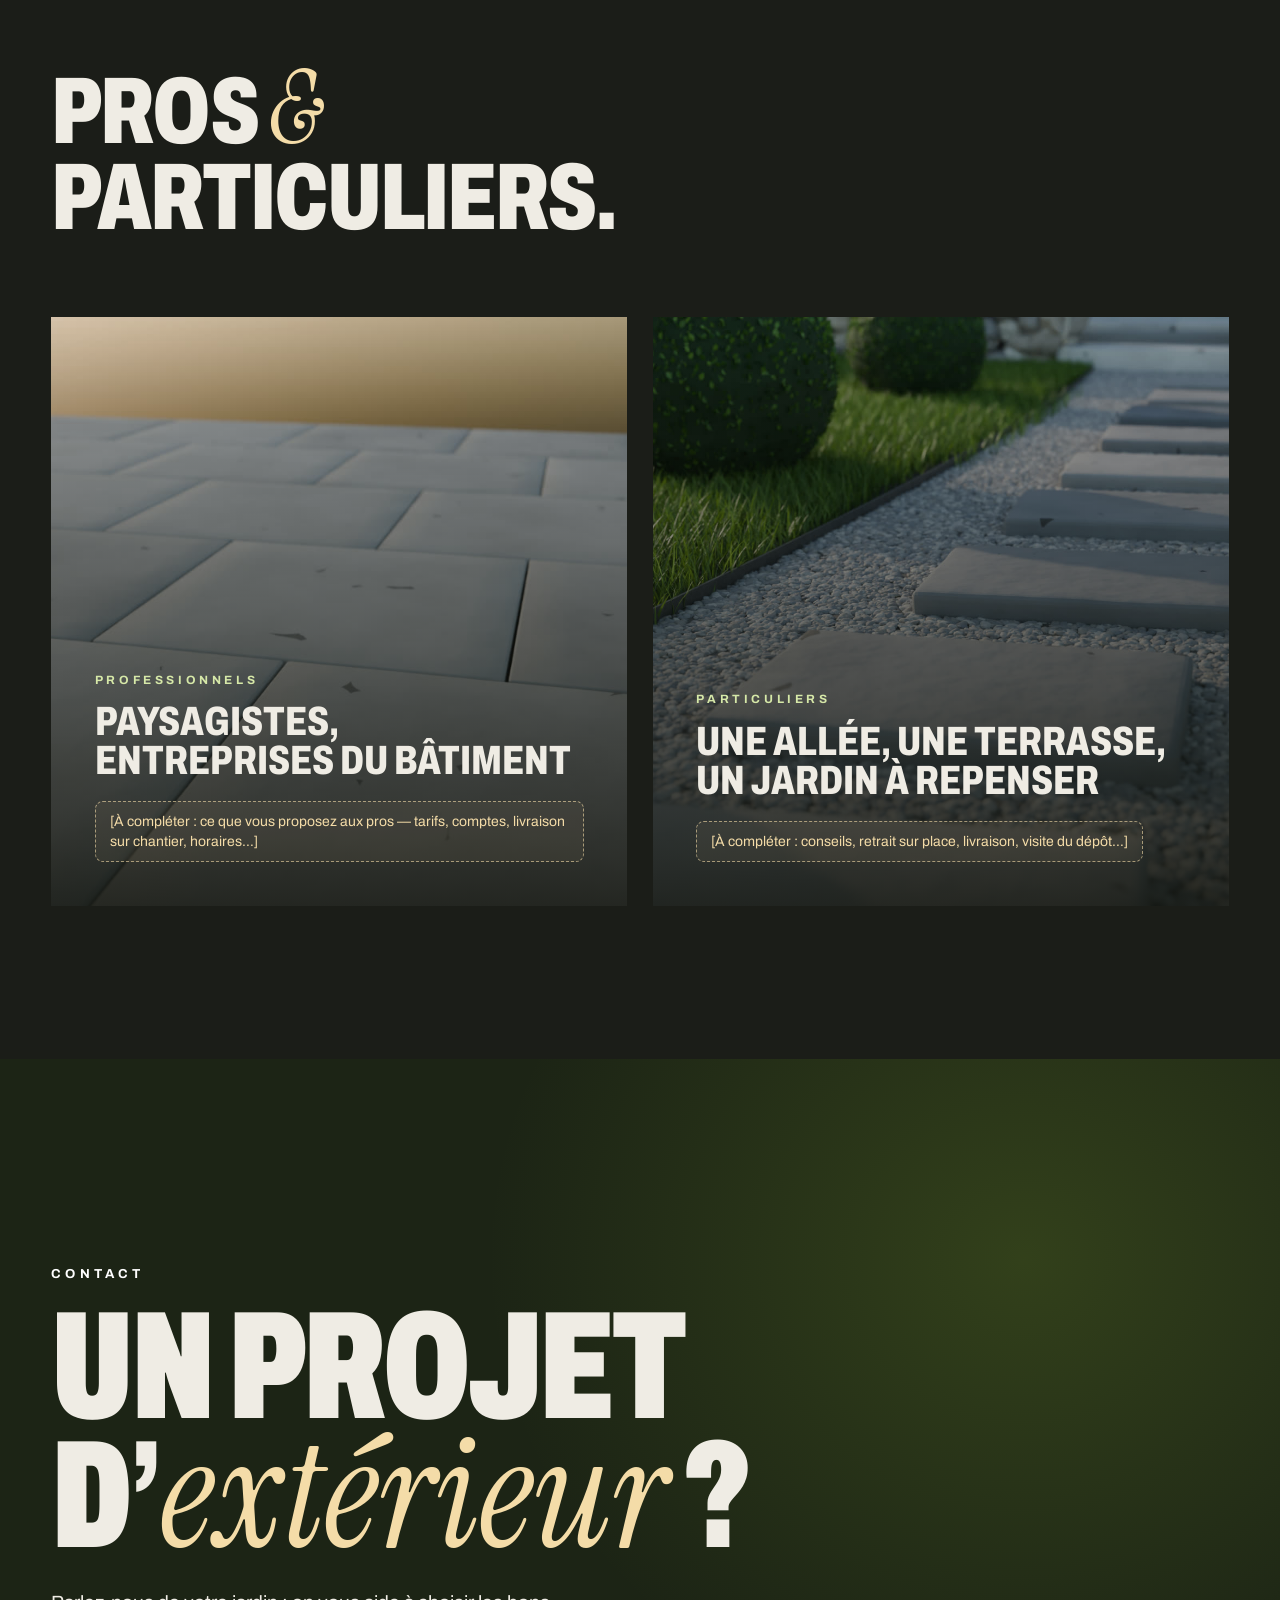
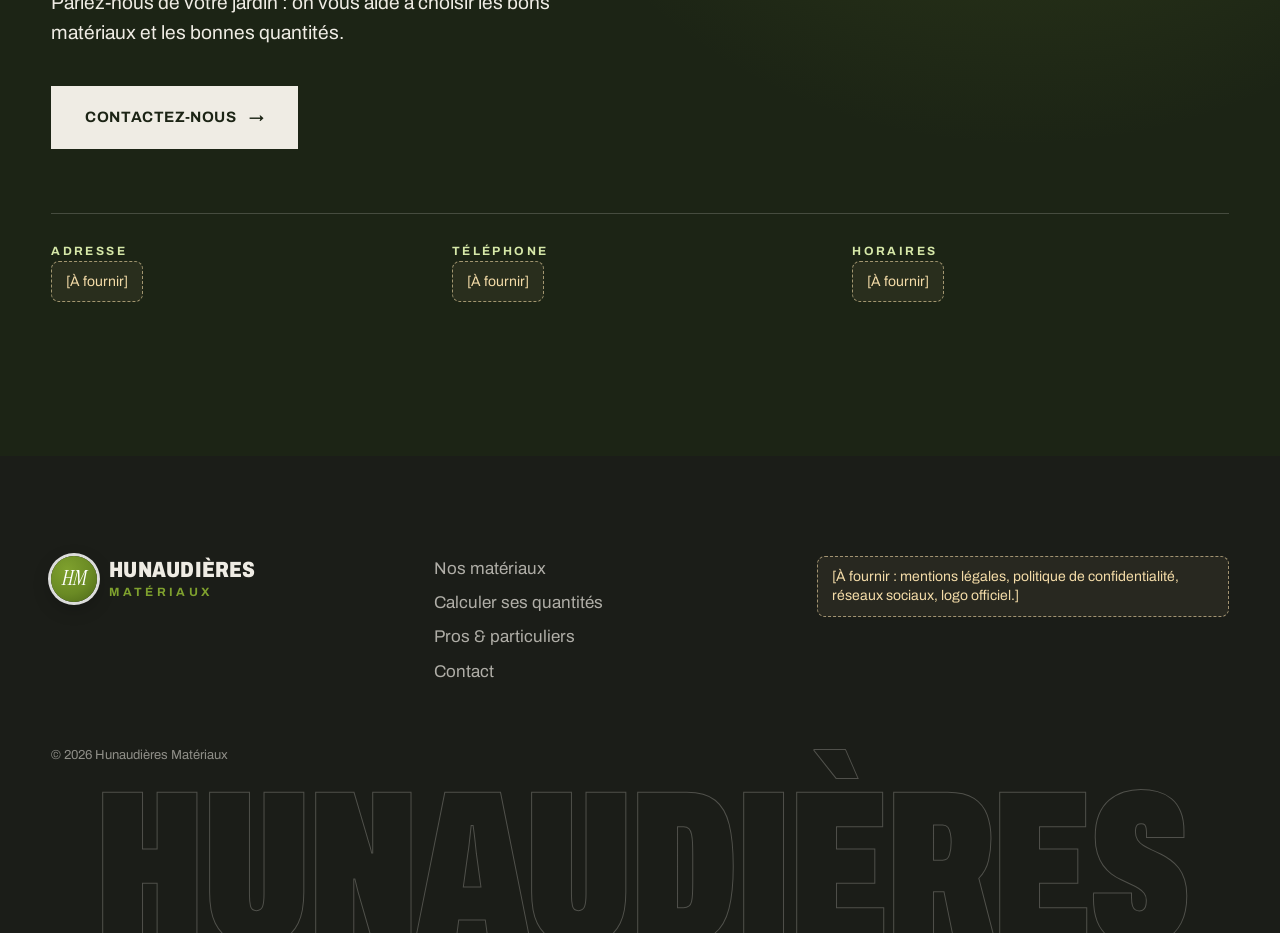
==== commit 709bcd68: "Hunaudières : photos produits réalistes, suppression de la scène 3D Huit visuels produits rendus ave" ====
--- a/hunaudieres/index.html
+++ b/hunaudieres/index.html
@@ -116,7 +116,7 @@
         <header class="section-head">
           <p class="eyebrow eyebrow-dark reveal">Nos matériaux</p>
           <h2 class="section-title reveal">Tout ce qu’il faut<br>pour <em>faire</em> un jardin.</h2>
-          <p class="todo reveal">[À valider : catégories selon votre catalogue réel, avec photos produits, coloris et conditionnements.]</p>
+          <p class="todo reveal">[À valider : catégories selon votre catalogue réel. Les visuels sont des images de synthèse, à remplacer par vos photos produits.]</p>
         </header>
 
         <ul class="product-grid">
